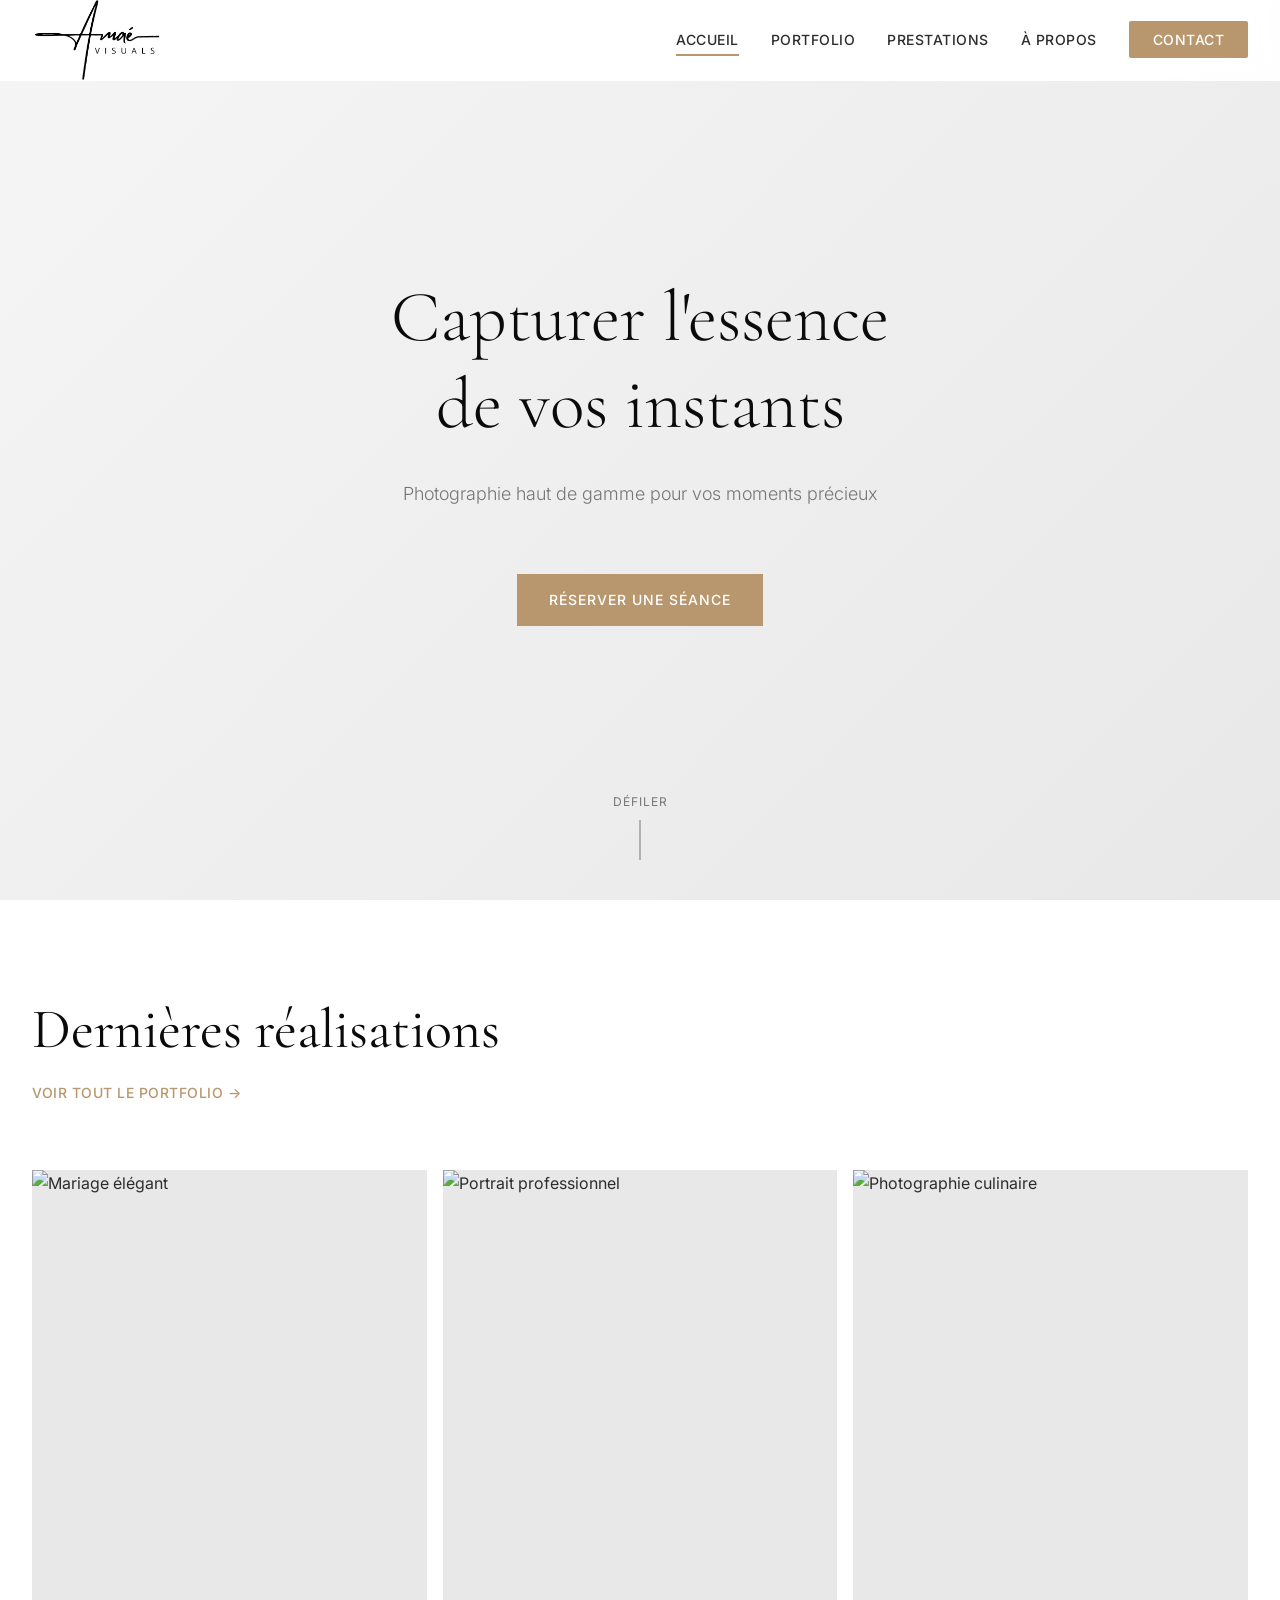
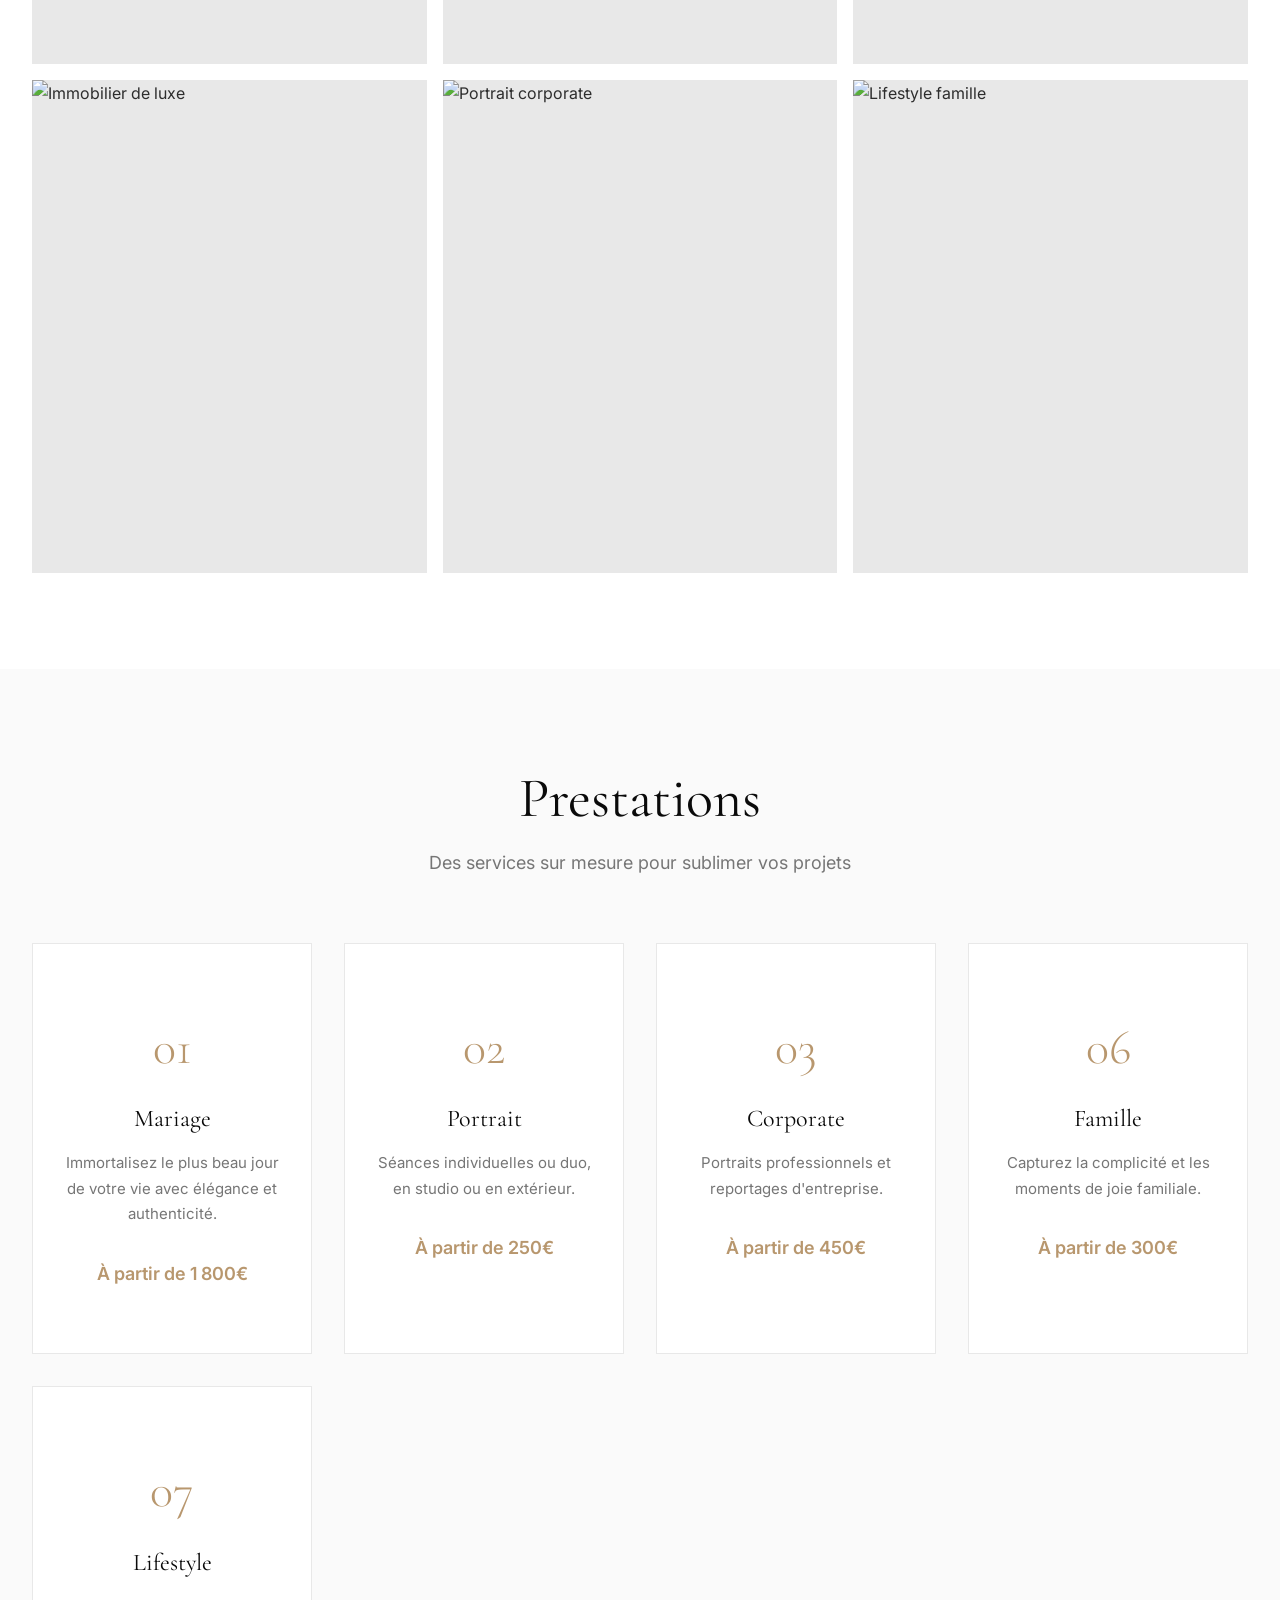
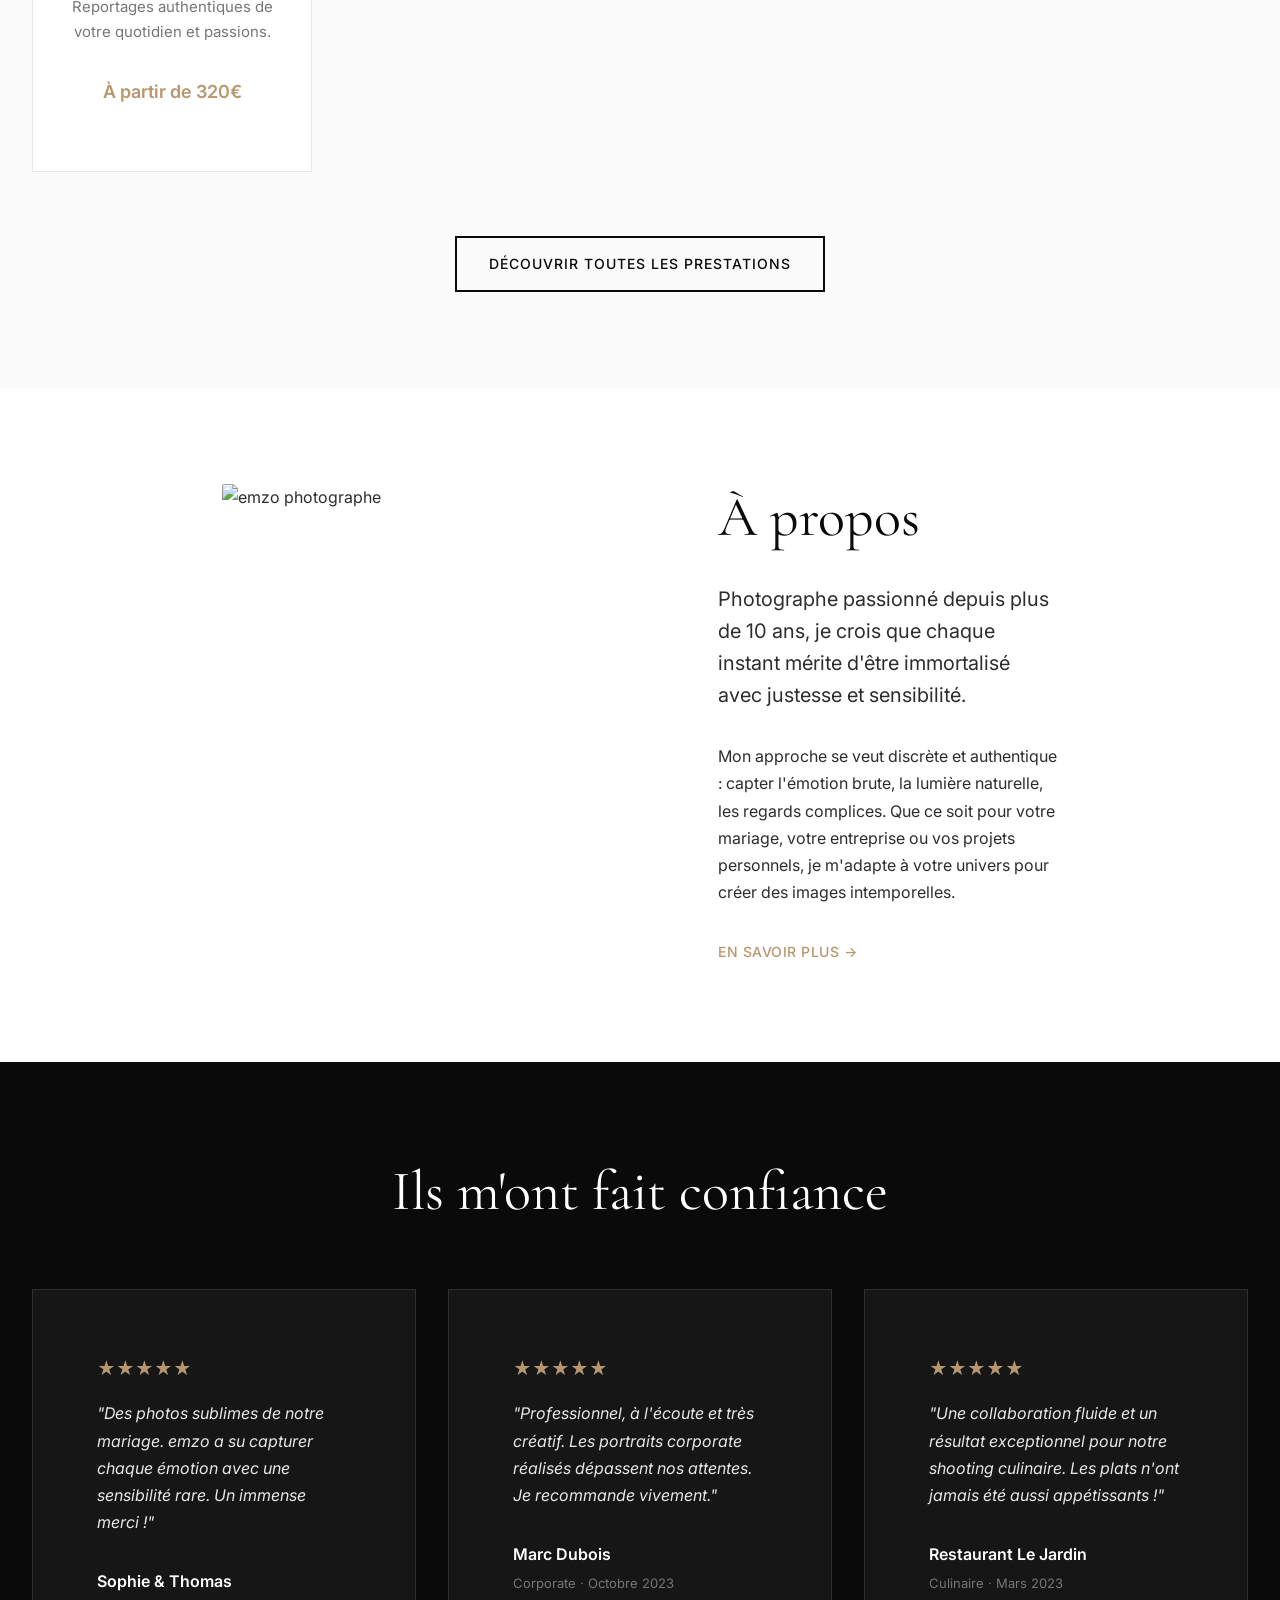
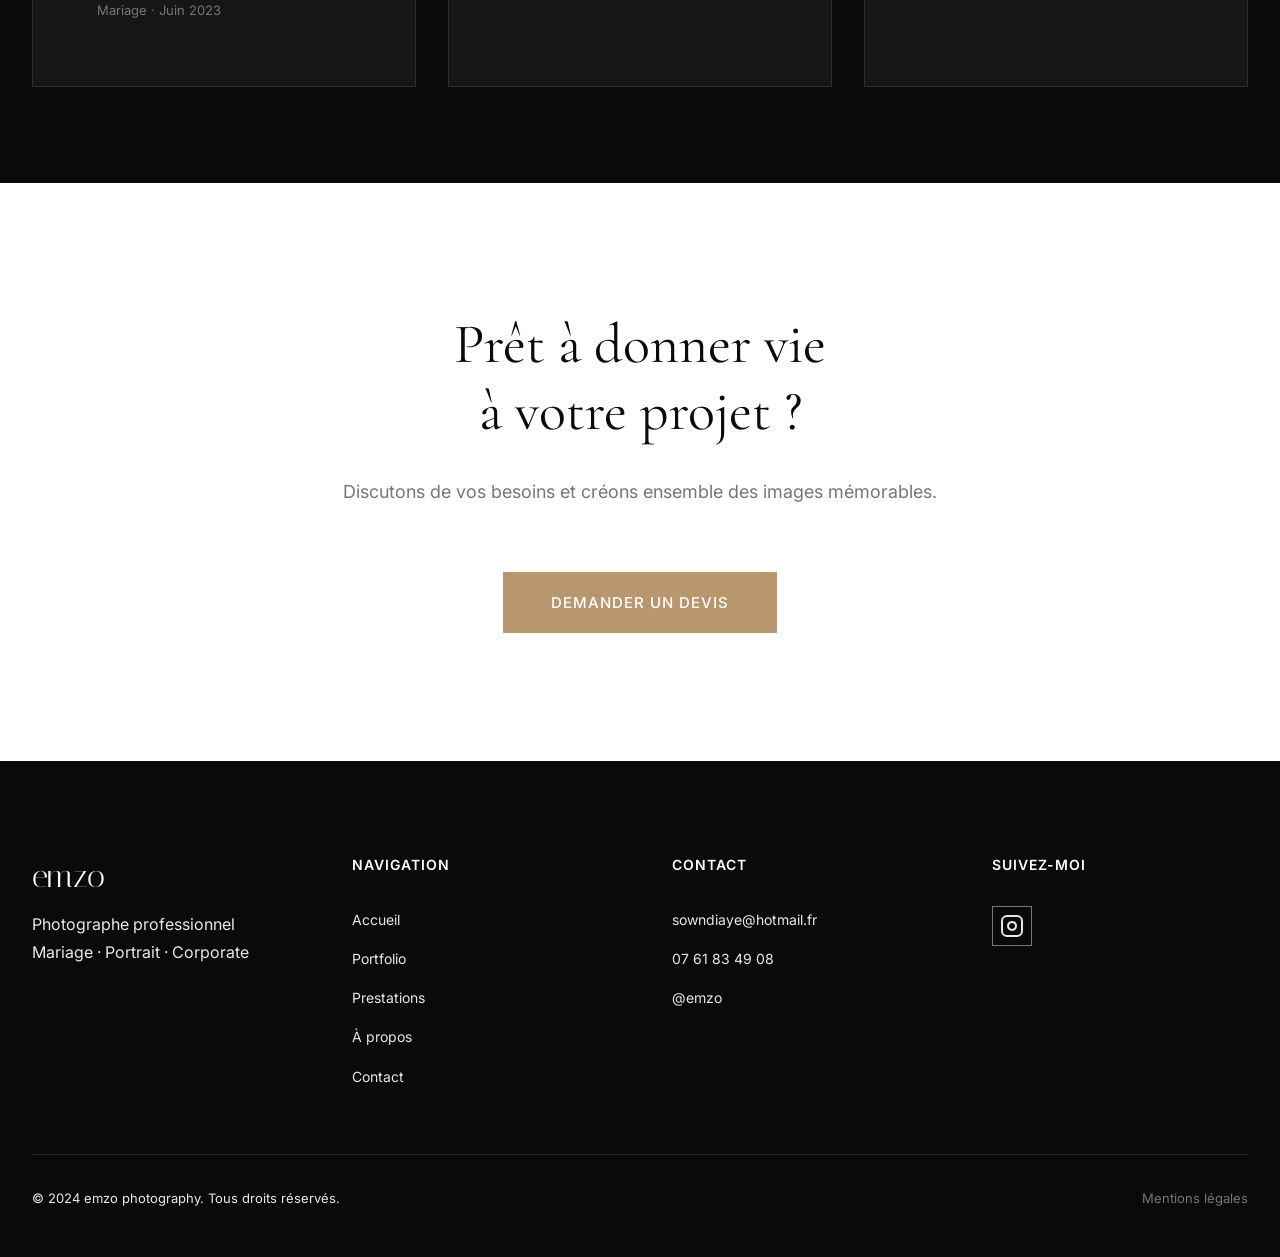
==== index.html @ 487ca221 "Fix: suppression de culinaire et immobilier and first commit" ====
<!DOCTYPE html>
<html lang="fr">
<head>
    <meta charset="UTF-8">
    <meta name="viewport" content="width=device-width, initial-scale=1.0">
    <title>emzo photography — Photographe professionnel</title>
    <meta name="description" content="Photographe professionnel spécialisé en mariage, portrait, corporate et lifestyle. Capturer l'essence de vos moments précieux.">
    
    <!-- Open Graph -->
    <meta property="og:title" content="emzo photography — Photographe professionnel">
    <meta property="og:description" content="Mariage, portrait, corporate, culinaire. Photographie haut de gamme.">
    <meta property="og:type" content="website">
    <meta property="og:image" content="https://images.unsplash.com/photo-1606216794074-735e91aa2c92?w=1200">
    
    <!-- Fonts -->
    <link rel="preconnect" href="https://fonts.googleapis.com">
    <link rel="preconnect" href="https://fonts.gstatic.com" crossorigin>
    <link href="https://fonts.googleapis.com/css2?family=Cormorant+Garamond:wght@300;400;600&family=Inter:wght@300;400;500;600&family=Italiana&display=swap" rel="stylesheet">
    
    <link rel="stylesheet" href="css/styles.css">
</head>
<body>
    
    <!-- Navigation -->
    <nav class="nav" id="navbar">
        <div class="nav-container">
            <a href="index.html" class="logo">
                <img src="images/logo_black.png" alt="logo_black">
            </a>
            <button class="menu-toggle" id="menuToggle" aria-label="Menu">
                <span></span>
                <span></span>
                <span></span>
            </button>
            <ul class="nav-menu" id="navMenu">
                <li><a href="index.html" class="active">Accueil</a></li>
                <li><a href="portfolio.html">Portfolio</a></li>
                <li><a href="services.html">Prestations</a></li>
                <li><a href="about.html">À propos</a></li>
                <li><a href="contact.html" class="nav-cta">Contact</a></li>
            </ul>
        </div>
    </nav>

    <!-- Hero -->
    <section class="hero">
        <div class="hero-content">
            <h1 class="hero-title">Capturer l'essence<br>de vos instants</h1>
            <p class="hero-subtitle">Photographie haut de gamme pour vos moments précieux</p>
            <a href="contact.html" class="btn btn-primary">Réserver une séance</a>
        </div>
        <div class="hero-scroll">
            <span>Défiler</span>
            <div class="scroll-line"></div>
        </div>
    </section>

    <!-- Portfolio Preview -->
    <section class="section portfolio-preview">
        <div class="container">
            <div class="section-header">
                <h2 class="section-title">Dernières réalisations</h2>
                <a href="portfolio.html" class="link-arrow">Voir tout le portfolio →</a>
            </div>
            
            <div class="grid-portfolio">
                <div class="portfolio-item">
                    <img src="https://images.unsplash.com/photo-1519741497674-611481863552?w=800&h=1000&fit=crop" alt="Mariage élégant" loading="lazy">
                    <div class="portfolio-overlay">
                        <span class="portfolio-category">Mariage</span>
                    </div>
                </div>
                <div class="portfolio-item">
                    <img src="https://images.unsplash.com/photo-1507003211169-0a1dd7228f2d?w=800&h=1000&fit=crop" alt="Portrait professionnel" loading="lazy">
                    <div class="portfolio-overlay">
                        <span class="portfolio-category">Portrait</span>
                    </div>
                </div>
                <div class="portfolio-item">
                    <img src="https://images.unsplash.com/photo-1504674900247-0877df9cc836?w=800&h=1000&fit=crop" alt="Photographie culinaire" loading="lazy">
                    <div class="portfolio-overlay">
                        <span class="portfolio-category">Culinaire</span>
                    </div>
                </div>
                <div class="portfolio-item">
                    <img src="https://images.unsplash.com/photo-1560518883-ce09059eeffa?w=800&h=1000&fit=crop" alt="Immobilier de luxe" loading="lazy">
                    <div class="portfolio-overlay">
                        <span class="portfolio-category">Immobilier</span>
                    </div>
                </div>
                <div class="portfolio-item">
                    <img src="https://images.unsplash.com/photo-1573496359142-b8d87734a5a2?w=800&h=1000&fit=crop" alt="Portrait corporate" loading="lazy">
                    <div class="portfolio-overlay">
                        <span class="portfolio-category">Corporate</span>
                    </div>
                </div>
                <div class="portfolio-item">
                    <img src="https://images.unsplash.com/photo-1511895426328-dc8714191300?w=800&h=1000&fit=crop" alt="Lifestyle famille" loading="lazy">
                    <div class="portfolio-overlay">
                        <span class="portfolio-category">Famille</span>
                    </div>
                </div>
            </div>
        </div>
    </section>

    <!-- Services -->
    <section class="section services-preview bg-light">
        <div class="container">
            <div class="section-header centered">
                <h2 class="section-title">Prestations</h2>
                <p class="section-intro">Des services sur mesure pour sublimer vos projets</p>
            </div>
            
            <div class="grid-services">
                <div class="service-card">
                    <div class="service-icon">01</div>
                    <h3>Mariage</h3>
                    <p>Immortalisez le plus beau jour de votre vie avec élégance et authenticité.</p>
                    <span class="service-price">À partir de 1 800€</span>
                </div>
                <div class="service-card">
                    <div class="service-icon">02</div>
                    <h3>Portrait</h3>
                    <p>Séances individuelles ou duo, en studio ou en extérieur.</p>
                    <span class="service-price">À partir de 250€</span>
                </div>
                <div class="service-card">
                    <div class="service-icon">03</div>
                    <h3>Corporate</h3>
                    <p>Portraits professionnels et reportages d'entreprise.</p>
                    <span class="service-price">À partir de 450€</span>
                </div>
                <div class="service-card">
                    <div class="service-icon">06</div>
                    <h3>Famille</h3>
                    <p>Capturez la complicité et les moments de joie familiale.</p>
                    <span class="service-price">À partir de 300€</span>
                </div>
                <div class="service-card">
                    <div class="service-icon">07</div>
                    <h3>Lifestyle</h3>
                    <p>Reportages authentiques de votre quotidien et passions.</p>
                    <span class="service-price">À partir de 320€</span>
                </div>
            </div>
            
            <div class="text-center" style="margin-top: 64px;">
                <a href="services.html" class="btn btn-secondary">Découvrir toutes les prestations</a>
            </div>
        </div>
    </section>

    <!-- About Preview -->
    <section class="section about-preview">
        <div class="container-small">
            <div class="about-grid">
                <div class="about-image">
                    <img src="https://images.unsplash.com/photo-1554048612-b6a482bc67e5?w=600&h=800&fit=crop" alt="emzo photographe" loading="lazy">
                </div>
                <div class="about-content">
                    <h2 class="section-title">À propos</h2>
                    <p class="lead">Photographe passionné depuis plus de 10 ans, je crois que chaque instant mérite d'être immortalisé avec justesse et sensibilité.</p>
                    <p>Mon approche se veut discrète et authentique : capter l'émotion brute, la lumière naturelle, les regards complices. Que ce soit pour votre mariage, votre entreprise ou vos projets personnels, je m'adapte à votre univers pour créer des images intemporelles.</p>
                    <a href="about.html" class="link-arrow">En savoir plus →</a>
                </div>
            </div>
        </div>
    </section>

    <!-- Testimonials -->
    <section class="section testimonials bg-dark">
        <div class="container">
            <div class="section-header centered">
                <h2 class="section-title light">Ils m'ont fait confiance</h2>
            </div>
            
            <div class="grid-testimonials">
                <div class="testimonial-card">
                    <div class="stars">★★★★★</div>
                    <p class="testimonial-text">"Des photos sublimes de notre mariage. emzo a su capturer chaque émotion avec une sensibilité rare. Un immense merci !"</p>
                    <div class="testimonial-author">
                        <strong>Sophie & Thomas</strong>
                        <span>Mariage · Juin 2023</span>
                    </div>
                </div>
                <div class="testimonial-card">
                    <div class="stars">★★★★★</div>
                    <p class="testimonial-text">"Professionnel, à l'écoute et très créatif. Les portraits corporate réalisés dépassent nos attentes. Je recommande vivement."</p>
                    <div class="testimonial-author">
                        <strong>Marc Dubois</strong>
                        <span>Corporate · Octobre 2023</span>
                    </div>
                </div>
                <div class="testimonial-card">
                    <div class="stars">★★★★★</div>
                    <p class="testimonial-text">"Une collaboration fluide et un résultat exceptionnel pour notre shooting culinaire. Les plats n'ont jamais été aussi appétissants !"</p>
                    <div class="testimonial-author">
                        <strong>Restaurant Le Jardin</strong>
                        <span>Culinaire · Mars 2023</span>
                    </div>
                </div>
            </div>
        </div>
    </section>

    <!-- CTA Final -->
    <section class="section cta-final">
        <div class="container-small text-center">
            <h2 class="cta-title">Prêt à donner vie<br>à votre projet ?</h2>
            <p class="cta-subtitle">Discutons de vos besoins et créons ensemble des images mémorables.</p>
            <a href="contact.html" class="btn btn-primary btn-large">Demander un devis</a>
        </div>
    </section>

    <!-- Footer -->
    <footer class="footer">
        <div class="container">
            <div class="footer-grid">
                <div class="footer-col">
                    <h3 class="footer-logo">emzo</h3>
                    <p>Photographe professionnel<br>Mariage · Portrait · Corporate</p>
                </div>
                <div class="footer-col">
                    <h4>Navigation</h4>
                    <ul>
                        <li><a href="index.html">Accueil</a></li>
                        <li><a href="portfolio.html">Portfolio</a></li>
                        <li><a href="services.html">Prestations</a></li>
                        <li><a href="about.html">À propos</a></li>
                        <li><a href="contact.html">Contact</a></li>
                    </ul>
                </div>
                <div class="footer-col">
                    <h4>Contact</h4>
                    <ul>
                        <li><a href="mailto:sowndiaye@hotmail.fr">sowndiaye@hotmail.fr</a></li>
                        <li><a href="tel:+33761834908">07 61 83 49 08</a></li>
                        <li><a href="https://instagram.com/emzo" target="_blank" rel="noopener">@emzo</a></li>
                    </ul>
                </div>
                <div class="footer-col">
                    <h4>Suivez-moi</h4>
                    <div class="social-links">
                        <a href="https://instagram.com/emzo" target="_blank" rel="noopener" aria-label="Instagram">
                            <svg width="24" height="24" viewBox="0 0 24 24" fill="none" stroke="currentColor" stroke-width="2">
                                <rect x="2" y="2" width="20" height="20" rx="5" ry="5"></rect>
                                <path d="M16 11.37A4 4 0 1 1 12.63 8 4 4 0 0 1 16 11.37z"></path>
                                <line x1="17.5" y1="6.5" x2="17.51" y2="6.5"></line>
                            </svg>
                        </a>
                    </div>
                </div>
            </div>
            <div class="footer-bottom">
                <p>&copy; 2024 emzo photography. Tous droits réservés.</p>
                <p><a href="contact.html#mentions">Mentions légales</a></p>
            </div>
        </div>
    </footer>

    <script src="js/script.js"></script>
</body>
</html>
---- css/styles.css ----
/* ===========================
   RESET & BASE
   =========================== */

* {
    margin: 0;
    padding: 0;
    box-sizing: border-box;
}

:root {
    --noir: #0A0A0A;
    --gris-fonce: #2D2D2D;
    --gris-moyen: #767676;
    --gris-clair: #E8E8E8;
    --blanc: #FFFFFF;
    --accent: #B8976E;
    --accent-hover: #A67C52;
    
    --spacing-xs: 8px;
    --spacing-s: 16px;
    --spacing-m: 32px;
    --spacing-l: 64px;
    --spacing-xl: 96px;
    --spacing-xxl: 128px;
    
    --font-serif: 'Cormorant Garamond', serif;
    --font-sans: 'Inter', sans-serif;
    --font-signature: 'Italiana', serif;
    
    --transition: all 0.3s ease;
}

html {
    scroll-behavior: smooth;
}

body {
    font-family: var(--font-sans);
    font-size: 16px;
    line-height: 1.7;
    color: var(--gris-fonce);
    background-color: var(--blanc);
    -webkit-font-smoothing: antialiased;
    -moz-osx-font-smoothing: grayscale;
}

.logo {
    display: inline-flex;
    align-items: center;
    text-decoration: none;
}

.logo img{
    width: auto;
    height: 130px;
    display: block;
    object-fit: contain;
}


img {
    max-width: 100%;
    height: auto;
    display: block;
}

a {
    color: inherit;
    text-decoration: none;
    transition: var(--transition);
}

ul {
    list-style: none;
}

/* ===========================
   TYPOGRAPHY
   =========================== */

h1, h2, h3, h4, h5, h6 {
    font-family: var(--font-serif);
    font-weight: 400;
    line-height: 1.2;
    color: var(--noir);
    margin-bottom: var(--spacing-s);
}

h1 {
    font-size: clamp(40px, 6vw, 72px);
    font-weight: 300;
}

h2 {
    font-size: clamp(32px, 5vw, 56px);
}

h3 {
    font-size: clamp(24px, 3vw, 36px);
}

h4 {
    font-size: 20px;
    font-family: var(--font-sans);
    font-weight: 600;
    text-transform: uppercase;
    letter-spacing: 1px;
    font-size: 14px;
}

p {
    margin-bottom: var(--spacing-s);
}

.lead {
    font-size: 20px;
    line-height: 1.6;
    color: var(--gris-fonce);
}

/* ===========================
   LAYOUT UTILITIES
   =========================== */

.container {
    max-width: 1400px;
    margin: 0 auto;
    padding: 0 var(--spacing-m);
}

.container-small {
    max-width: 900px;
    margin: 0 auto;
    padding: 0 var(--spacing-m);
}

.section {
    padding: var(--spacing-xl) 0;
}

.section-header {
    margin-bottom: var(--spacing-l);
}

.section-header.centered {
    text-align: center;
}

.section-title {
    margin-bottom: var(--spacing-s);
}

.section-intro {
    font-size: 18px;
    color: var(--gris-moyen);
    max-width: 600px;
    margin: 0 auto;
}

.bg-light {
    background-color: #FAFAFA;
}

.bg-dark {
    background-color: var(--noir);
    color: var(--blanc);
}

.bg-dark .section-title,
.bg-dark h2,
.bg-dark h3 {
    color: var(--blanc);
}

.text-center {
    text-align: center;
}

/* ===========================
   BUTTONS
   =========================== */

.btn {
    display: inline-block;
    padding: 14px 32px;
    font-family: var(--font-sans);
    font-size: 14px;
    font-weight: 500;
    text-transform: uppercase;
    letter-spacing: 1px;
    border: none;
    cursor: pointer;
    transition: var(--transition);
    text-align: center;
}

.btn-primary {
    background-color: var(--accent);
    color: var(--blanc);
}

.btn-primary:hover {
    background-color: var(--accent-hover);
    transform: translateY(-2px);
}

.btn-secondary {
    background-color: transparent;
    color: var(--noir);
    border: 2px solid var(--noir);
}

.btn-secondary:hover {
    background-color: var(--noir);
    color: var(--blanc);
}

.btn-large {
    padding: 18px 48px;
    font-size: 15px;
}

.link-arrow {
    color: var(--accent);
    font-weight: 500;
    font-size: 14px;
    text-transform: uppercase;
    letter-spacing: 0.5px;
    transition: var(--transition);
}

.link-arrow:hover {
    color: var(--accent-hover);
    transform: translateX(4px);
}

/* ===========================
   NAVIGATION
   =========================== */

.nav {
    position: fixed;
    top: 0;
    left: 0;
    right: 0;
    z-index: 1000;
    background-color: rgba(255, 255, 255, 0.95);
    backdrop-filter: blur(10px);
    transition: var(--transition);
    border-bottom: 1px solid transparent;
}

.nav.scrolled {
    box-shadow: 0 2px 20px rgba(0,0,0,0.05);
    border-bottom-color: var(--gris-clair);
}

.nav-container {
    max-width: 1400px;
    margin: 0 auto;
    padding: 0 var(--spacing-m);
    display: flex;
    justify-content: space-between;
    align-items: center;
    height: 80px;
}

.logo {
    font-family: var(--font-signature);
    font-size: 28px;
    color: var(--noir);
    font-weight: 400;
}

.nav-menu {
    display: flex;
    gap: var(--spacing-m);
    align-items: center;
}

.nav-menu a {
    font-size: 14px;
    font-weight: 500;
    text-transform: uppercase;
    letter-spacing: 0.5px;
    color: var(--gris-fonce);
    padding: 8px 0;
    position: relative;
}

.nav-menu a::after {
    content: '';
    position: absolute;
    bottom: 0;
    left: 0;
    width: 0;
    height: 2px;
    background-color: var(--accent);
    transition: width 0.3s ease;
}

.nav-menu a:hover::after,
.nav-menu a.active::after {
    width: 100%;
}

.nav-cta {
    background-color: var(--accent);
    color: var(--blanc) !important;
    padding: 10px 24px !important;
    border-radius: 2px;
}

.nav-cta::after {
    display: none;
}

.nav-cta:hover {
    background-color: var(--accent-hover);
}

/* Menu mobile */
.menu-toggle {
    display: none;
    flex-direction: column;
    gap: 6px;
    background: none;
    border: none;
    cursor: pointer;
    padding: 8px;
}

.menu-toggle span {
    width: 25px;
    height: 2px;
    background-color: var(--noir);
    transition: var(--transition);
}

.menu-toggle.active span:nth-child(1) {
    transform: rotate(45deg) translate(8px, 8px);
}

.menu-toggle.active span:nth-child(2) {
    opacity: 0;
}

.menu-toggle.active span:nth-child(3) {
    transform: rotate(-45deg) translate(7px, -7px);
}

@media (max-width: 768px) {
    .menu-toggle {
        display: flex;
    }
    
    .nav-menu {
        position: fixed;
        top: 80px;
        left: 0;
        right: 0;
        background-color: var(--blanc);
        flex-direction: column;
        padding: var(--spacing-m);
        gap: var(--spacing-s);
        transform: translateX(100%);
        transition: transform 0.3s ease;
        box-shadow: 0 4px 20px rgba(0,0,0,0.1);
    }
    
    .nav-menu.active {
        transform: translateX(0);
    }
    
    .nav-menu a {
        width: 100%;
        padding: 12px 0;
    }
}

/* ===========================
   HERO
   =========================== */

.hero {
    height: 100vh;
    display: flex;
    align-items: center;
    justify-content: center;
    position: relative;
    background: linear-gradient(135deg, #f5f5f5 0%, #e8e8e8 100%);
    text-align: center;
    padding: 0 var(--spacing-m);
}

.hero-content {
    max-width: 800px;
    animation: fadeInUp 1s ease;
}

.hero-title {
    margin-bottom: var(--spacing-m);
}

.hero-subtitle {
    font-size: 18px;
    color: var(--gris-moyen);
    margin-bottom: var(--spacing-l);
    font-weight: 300;
}

.hero-scroll {
    position: absolute;
    bottom: 40px;
    left: 50%;
    transform: translateX(-50%);
    display: flex;
    flex-direction: column;
    align-items: center;
    gap: 8px;
    font-size: 12px;
    text-transform: uppercase;
    letter-spacing: 1px;
    color: var(--gris-moyen);
}

.scroll-line {
    width: 1px;
    height: 40px;
    background-color: var(--gris-moyen);
    animation: scrollDown 2s infinite;
}

@keyframes fadeInUp {
    from {
        opacity: 0;
        transform: translateY(30px);
    }
    to {
        opacity: 1;
        transform: translateY(0);
    }
}

@keyframes scrollDown {
    0%, 100% {
        transform: scaleY(0.3);
        transform-origin: top;
    }
    50% {
        transform: scaleY(1);
    }
}

/* ===========================
   PORTFOLIO GRID
   =========================== */

.grid-portfolio {
    display: grid;
    grid-template-columns: repeat(auto-fill, minmax(350px, 1fr));
    gap: var(--spacing-s);
}

.portfolio-item {
    position: relative;
    overflow: hidden;
    aspect-ratio: 4/5;
    cursor: pointer;
    background-color: var(--gris-clair);
}

.portfolio-item img {
    width: 100%;
    height: 100%;
    object-fit: cover;
    transition: transform 0.5s ease;
}

.portfolio-item:hover img {
    transform: scale(1.05);
}

.portfolio-overlay {
    position: absolute;
    top: 0;
    left: 0;
    right: 0;
    bottom: 0;
    background: linear-gradient(to top, rgba(0,0,0,0.7) 0%, transparent 50%);
    display: flex;
    align-items: flex-end;
    padding: var(--spacing-m);
    opacity: 0;
    transition: var(--transition);
}

.portfolio-item:hover .portfolio-overlay {
    opacity: 1;
}

.portfolio-category {
    color: var(--blanc);
    font-size: 14px;
    text-transform: uppercase;
    letter-spacing: 1px;
    font-weight: 500;
}

@media (max-width: 768px) {
    .grid-portfolio {
        grid-template-columns: repeat(auto-fill, minmax(250px, 1fr));
        gap: var(--spacing-xs);
    }
}

/* ===========================
   SERVICES
   =========================== */

.grid-services {
    display: grid;
    grid-template-columns: repeat(auto-fit, minmax(280px, 1fr));
    gap: var(--spacing-m);
}

.service-card {
    padding: var(--spacing-l) var(--spacing-m);
    background-color: var(--blanc);
    border: 1px solid var(--gris-clair);
    transition: var(--transition);
    text-align: center;
}

.service-card:hover {
    transform: translateY(-8px);
    box-shadow: 0 12px 40px rgba(0,0,0,0.08);
    border-color: var(--accent);
}

.service-icon {
    font-family: var(--font-serif);
    font-size: 48px;
    color: var(--accent);
    margin-bottom: var(--spacing-s);
    font-weight: 300;
}

.service-card h3 {
    margin-bottom: var(--spacing-s);
    font-size: 24px;
}

.service-card p {
    color: var(--gris-moyen);
    margin-bottom: var(--spacing-m);
    font-size: 15px;
}

.service-price {
    display: block;
    font-weight: 600;
    color: var(--accent);
    font-size: 18px;
}

/* Services détaillés */
.service-detail {
    display: grid;
    grid-template-columns: 1fr 1fr;
    gap: var(--spacing-l);
    align-items: center;
    margin-bottom: var(--spacing-xxl);
}

.service-detail.reverse {
    direction: rtl;
}

.service-detail.reverse > * {
    direction: ltr;
}

.service-number {
    font-family: var(--font-serif);
    font-size: 80px;
    color: var(--gris-clair);
    font-weight: 300;
    display: block;
    margin-bottom: var(--spacing-s);
}

.service-detail h2 {
    margin-bottom: var(--spacing-m);
}

.service-features {
    margin: var(--spacing-m) 0;
    padding-left: 0;
}

.service-features li {
    padding-left: 28px;
    margin-bottom: 12px;
    position: relative;
    color: var(--gris-fonce);
}

.service-features li::before {
    content: '✓';
    position: absolute;
    left: 0;
    color: var(--accent);
    font-weight: bold;
}

.service-pricing {
    display: flex;
    align-items: baseline;
    gap: 12px;
    margin: var(--spacing-m) 0;
}

.price-label {
    font-size: 14px;
    color: var(--gris-moyen);
    text-transform: uppercase;
    letter-spacing: 0.5px;
}

.price-amount {
    font-family: var(--font-serif);
    font-size: 42px;
    color: var(--accent);
    font-weight: 600;
}

.service-detail-image {
    overflow: hidden;
    border-radius: 2px;
}

.service-detail-image img {
    width: 100%;
    height: 100%;
    object-fit: cover;
    transition: transform 0.5s ease;
}

.service-detail:hover .service-detail-image img {
    transform: scale(1.02);
}

@media (max-width: 1024px) {
    .service-detail,
    .service-detail.reverse {
        grid-template-columns: 1fr;
        direction: ltr;
        gap: var(--spacing-m);
    }
    
    .service-detail-image {
        order: -1;
        max-height: 400px;
    }
}

/* ===========================
   PROCESS
   =========================== */

.grid-process {
    display: grid;
    grid-template-columns: repeat(auto-fit, minmax(240px, 1fr));
    gap: var(--spacing-m);
}

.process-step {
    text-align: center;
    padding: var(--spacing-m);
}

.process-number {
    width: 80px;
    height: 80px;
    border: 2px solid var(--accent);
    border-radius: 50%;
    display: flex;
    align-items: center;
    justify-content: center;
    font-family: var(--font-serif);
    font-size: 32px;
    color: var(--accent);
    margin: 0 auto var(--spacing-m);
}

.process-step h3 {
    font-size: 20px;
    margin-bottom: var(--spacing-s);
}

.process-step p {
    color: var(--gris-moyen);
    font-size: 15px;
}

/* ===========================
   FAQ
   =========================== */

.faq-list {
    max-width: 800px;
    margin: 0 auto;
}

.faq-item {
    border-bottom: 1px solid var(--gris-clair);
    margin-bottom: 0;
}

.faq-question {
    width: 100%;
    background: none;
    border: none;
    padding: var(--spacing-m) 0;
    display: flex;
    justify-content: space-between;
    align-items: center;
    cursor: pointer;
    text-align: left;
    font-size: 18px;
    font-weight: 500;
    color: var(--noir);
    transition: var(--transition);
}

.faq-question:hover {
    color: var(--accent);
}

.faq-icon {
    font-size: 28px;
    color: var(--accent);
    transition: transform 0.3s ease;
}

.faq-item.active .faq-icon {
    transform: rotate(45deg);
}

.faq-answer {
    max-height: 0;
    overflow: hidden;
    transition: max-height 0.3s ease;
}

.faq-item.active .faq-answer {
    max-height: 500px;
    padding-bottom: var(--spacing-m);
}

.faq-answer p {
    color: var(--gris-moyen);
    line-height: 1.7;
}

/* ===========================
   ABOUT
   =========================== */

.about-grid {
    display: grid;
    grid-template-columns: 400px 1fr;
    gap: var(--spacing-xl);
    align-items: start;
}

.about-image {
    position: sticky;
    top: 100px;
}

.about-image img {
    width: 100%;
    border-radius: 2px;
}

.about-content h2 {
    margin-bottom: var(--spacing-m);
}

.about-content p {
    margin-bottom: var(--spacing-m);
}

@media (max-width: 1024px) {
    .about-grid {
        grid-template-columns: 1fr;
        gap: var(--spacing-m);
    }
    
    .about-image {
        position: relative;
        top: 0;
        max-width: 400px;
        margin: 0 auto;
    }
}

/* About page */
.about-intro {
    display: grid;
    grid-template-columns: 350px 1fr;
    gap: var(--spacing-l);
    margin-bottom: var(--spacing-xxl);
}

.about-photo {
    width: 100%;
    border-radius: 2px;
}

.about-text h2 {
    margin-bottom: var(--spacing-m);
}

.philosophy-grid {
    display: grid;
    grid-template-columns: repeat(auto-fit, minmax(250px, 1fr));
    gap: var(--spacing-l);
    margin-top: var(--spacing-l);
}

.philosophy-item h3 {
    font-size: 22px;
    margin-bottom: var(--spacing-s);
    color: var(--accent);
}

.philosophy-item p {
    color: var(--gris-moyen);
    font-size: 15px;
}

.equipment-list {
    display: grid;
    grid-template-columns: repeat(auto-fit, minmax(250px, 1fr));
    gap: var(--spacing-m);
}

.equipment-item {
    padding: var(--spacing-m);
    background-color: var(--gris-clair);
}

.equipment-item h4 {
    margin-bottom: var(--spacing-s);
    color: var(--accent);
}

.equipment-item p {
    color: var(--gris-fonce);
    font-size: 14px;
    margin: 0;
}

.clients-logos {
    display: flex;
    justify-content: center;
    align-items: center;
    gap: var(--spacing-l);
    flex-wrap: wrap;
    margin-top: var(--spacing-l);
}

.client-logo {
    font-family: var(--font-serif);
    font-size: 28px;
    color: var(--gris-moyen);
    opacity: 0.6;
    transition: var(--transition);
}

.client-logo:hover {
    opacity: 1;
    color: var(--accent);
}

@media (max-width: 768px) {
    .about-intro {
        grid-template-columns: 1fr;
    }
}

/* ===========================
   TESTIMONIALS
   =========================== */

.grid-testimonials {
    display: grid;
    grid-template-columns: repeat(auto-fit, minmax(300px, 1fr));
    gap: var(--spacing-m);
}

.testimonial-card {
    padding: var(--spacing-l);
    background-color: rgba(255,255,255,0.05);
    border: 1px solid rgba(255,255,255,0.1);
}

.stars {
    color: var(--accent);
    font-size: 18px;
    margin-bottom: var(--spacing-s);
}

.testimonial-text {
    font-style: italic;
    margin-bottom: var(--spacing-m);
    color: var(--gris-clair);
    font-size: 16px;
    line-height: 1.7;
}

.testimonial-author {
    display: flex;
    flex-direction: column;
    gap: 4px;
}

.testimonial-author strong {
    color: var(--blanc);
    font-weight: 600;
}

.testimonial-author span {
    font-size: 13px;
    color: var(--gris-moyen);
}

/* ===========================
   CTA FINAL
   =========================== */

.cta-final {
    padding: var(--spacing-xxl) 0;
}

.cta-title {
    margin-bottom: var(--spacing-m);
}

.cta-subtitle {
    font-size: 18px;
    color: var(--gris-moyen);
    margin-bottom: var(--spacing-l);
}

/* ===========================
   CONTACT
   =========================== */

.contact-grid {
    display: grid;
    grid-template-columns: 400px 1fr;
    gap: var(--spacing-xl);
}

.contact-info h2 {
    margin-bottom: var(--spacing-m);
}

.contact-info > p {
    margin-bottom: var(--spacing-l);
    color: var(--gris-moyen);
}

.contact-details {
    display: flex;
    flex-direction: column;
    gap: var(--spacing-m);
    margin-bottom: var(--spacing-l);
}

.contact-detail-item {
    display: flex;
    gap: var(--spacing-s);
}

.contact-detail-item svg {
    flex-shrink: 0;
    color: var(--accent);
    margin-top: 4px;
}

.contact-detail-item strong {
    display: block;
    margin-bottom: 4px;
    font-size: 14px;
    text-transform: uppercase;
    letter-spacing: 0.5px;
}

.contact-detail-item a {
    color: var(--accent);
}

.contact-detail-item a:hover {
    text-decoration: underline;
}

.contact-hours {
    padding: var(--spacing-m);
    background-color: var(--gris-clair);
    margin-top: var(--spacing-l);
}

.contact-hours h3 {
    font-size: 18px;
    margin-bottom: var(--spacing-s);
}

.contact-hours p {
    font-size: 14px;
    line-height: 1.8;
    margin: 0;
}

/* Form */
.contact-form-wrapper {
    position: relative;
}

.contact-form {
    display: flex;
    flex-direction: column;
    gap: var(--spacing-m);
}

.form-group {
    display: flex;
    flex-direction: column;
}

.form-group label {
    margin-bottom: 8px;
    font-weight: 500;
    font-size: 14px;
    text-transform: uppercase;
    letter-spacing: 0.5px;
    color: var(--noir);
}

.form-group input,
.form-group select,
.form-group textarea {
    padding: 14px 16px;
    border: 1px solid var(--gris-clair);
    font-family: var(--font-sans);
    font-size: 15px;
    transition: var(--transition);
    background-color: var(--blanc);
}

.form-group input:focus,
.form-group select:focus,
.form-group textarea:focus {
    outline: none;
    border-color: var(--accent);
}

.form-row {
    display: grid;
    grid-template-columns: 1fr 1fr;
    gap: var(--spacing-m);
}

.checkbox-group label {
    flex-direction: row;
    align-items: flex-start;
    gap: 12px;
    text-transform: none;
    font-weight: 400;
    cursor: pointer;
}

.checkbox-group input[type="checkbox"] {
    margin-top: 4px;
    cursor: pointer;
}

.form-note {
    font-size: 13px;
    color: var(--gris-moyen);
    margin-top: -8px;
}

.form-success {
    position: absolute;
    top: 50%;
    left: 50%;
    transform: translate(-50%, -50%);
    text-align: center;
    padding: var(--spacing-l);
    background-color: var(--blanc);
    border: 2px solid var(--accent);
    width: 100%;
    max-width: 400px;
}

.form-success svg {
    margin: 0 auto var(--spacing-m);
}

.form-success h3 {
    color: var(--accent);
    margin-bottom: var(--spacing-s);
}

@media (max-width: 1024px) {
    .contact-grid {
        grid-template-columns: 1fr;
        gap: var(--spacing-l);
    }
    
    .form-row {
        grid-template-columns: 1fr;
    }
}

/* Mentions */
.mentions-content h3 {
    font-size: 20px;
    margin-top: var(--spacing-l);
    margin-bottom: var(--spacing-s);
}

.mentions-content p {
    color: var(--gris-moyen);
    font-size: 15px;
}

/* ===========================
   PORTFOLIO FILTERS
   =========================== */

.portfolio-filters {
    padding: var(--spacing-m) 0;
    background-color: var(--blanc);
    position: sticky;
    top: 80px;
    z-index: 100;
    border-bottom: 1px solid var(--gris-clair);
}

.filters {
    display: flex;
    gap: var(--spacing-s);
    flex-wrap: wrap;
    justify-content: center;
}

.filter-btn {
    padding: 10px 20px;
    background-color: transparent;
    border: 1px solid var(--gris-clair);
    font-family: var(--font-sans);
    font-size: 13px;
    text-transform: uppercase;
    letter-spacing: 0.5px;
    cursor: pointer;
    transition: var(--transition);
    color: var(--gris-fonce);
}

.filter-btn:hover,
.filter-btn.active {
    background-color: var(--accent);
    border-color: var(--accent);
    color: var(--blanc);
}

.portfolio-item.hidden {
    display: none;
}

/* ===========================
   LIGHTBOX
   =========================== */

.lightbox {
    position: fixed;
    top: 0;
    left: 0;
    right: 0;
    bottom: 0;
    background-color: rgba(0,0,0,0.95);
    z-index: 9999;
    display: none;
    align-items: center;
    justify-content: center;
    padding: var(--spacing-m);
}

.lightbox.active {
    display: flex;
}

.lightbox img {
    max-width: 90%;
    max-height: 90vh;
    object-fit: contain;
}

.lightbox-close,
.lightbox-prev,
.lightbox-next {
    position: absolute;
    background-color: rgba(255,255,255,0.1);
    border: none;
    color: var(--blanc);
    font-size: 32px;
    width: 50px;
    height: 50px;
    cursor: pointer;
    transition: var(--transition);
    display: flex;
    align-items: center;
    justify-content: center;
}

.lightbox-close:hover,
.lightbox-prev:hover,
.lightbox-next:hover {
    background-color: rgba(255,255,255,0.2);
}

.lightbox-close {
    top: 20px;
    right: 20px;
}

.lightbox-prev {
    left: 20px;
    top: 50%;
    transform: translateY(-50%);
}

.lightbox-next {
    right: 20px;
    top: 50%;
    transform: translateY(-50%);
}

.lightbox-caption {
    position: absolute;
    bottom: 20px;
    left: 50%;
    transform: translateX(-50%);
    color: var(--blanc);
    font-size: 14px;
    text-transform: uppercase;
    letter-spacing: 1px;
}

/* ===========================
   PAGE HEADER
   =========================== */

.page-header {
    padding: calc(80px + var(--spacing-xl)) 0 var(--spacing-l);
    text-align: center;
    background-color: #FAFAFA;
}

.page-title {
    margin-bottom: var(--spacing-s);
}

.page-subtitle {
    font-size: 18px;
    color: var(--gris-moyen);
}

/* ===========================
   FOOTER
   =========================== */

.footer {
    background-color: var(--noir);
    color: var(--gris-clair);
    padding: var(--spacing-xl) 0 var(--spacing-m);
}

.footer-grid {
    display: grid;
    grid-template-columns: repeat(auto-fit, minmax(200px, 1fr));
    gap: var(--spacing-l);
    margin-bottom: var(--spacing-l);
}

.footer-logo {
    font-family: var(--font-signature);
    font-size: 32px;
    color: var(--blanc);
    margin-bottom: var(--spacing-s);
}

.footer-col h4 {
    color: var(--blanc);
    margin-bottom: var(--spacing-m);
}

.footer-col ul {
    display: flex;
    flex-direction: column;
    gap: 12px;
}

.footer-col a {
    color: var(--gris-clair);
    font-size: 14px;
    transition: var(--transition);
}

.footer-col a:hover {
    color: var(--accent);
}

.social-links {
    display: flex;
    gap: var(--spacing-s);
}

.social-links a {
    width: 40px;
    height: 40px;
    border: 1px solid var(--gris-moyen);
    display: flex;
    align-items: center;
    justify-content: center;
    transition: var(--transition);
}

.social-links a:hover {
    border-color: var(--accent);
    background-color: var(--accent);
}

.footer-bottom {
    border-top: 1px solid rgba(255,255,255,0.1);
    padding-top: var(--spacing-m);
    display: flex;
    justify-content: space-between;
    align-items: center;
    flex-wrap: wrap;
    gap: var(--spacing-s);
    font-size: 13px;
}

.footer-bottom a {
    color: var(--gris-moyen);
}

.footer-bottom a:hover {
    color: var(--accent);
}

@media (max-width: 768px) {
    .footer-grid {
        grid-template-columns: 1fr;
        text-align: center;
    }
    
    .social-links {
        justify-content: center;
    }
    
    .footer-bottom {
        flex-direction: column;
        text-align: center;
    }
}

/* ===========================
   RESPONSIVE
   =========================== */

@media (max-width: 768px) {
    :root {
        --spacing-m: 24px;
        --spacing-l: 48px;
        --spacing-xl: 64px;
        --spacing-xxl: 80px;
    }
    
    .section {
        padding: var(--spacing-l) 0;
    }
    
    .hero {
        height: 80vh;
    }
    
    .service-detail {
        margin-bottom: var(--spacing-l);
    }
}
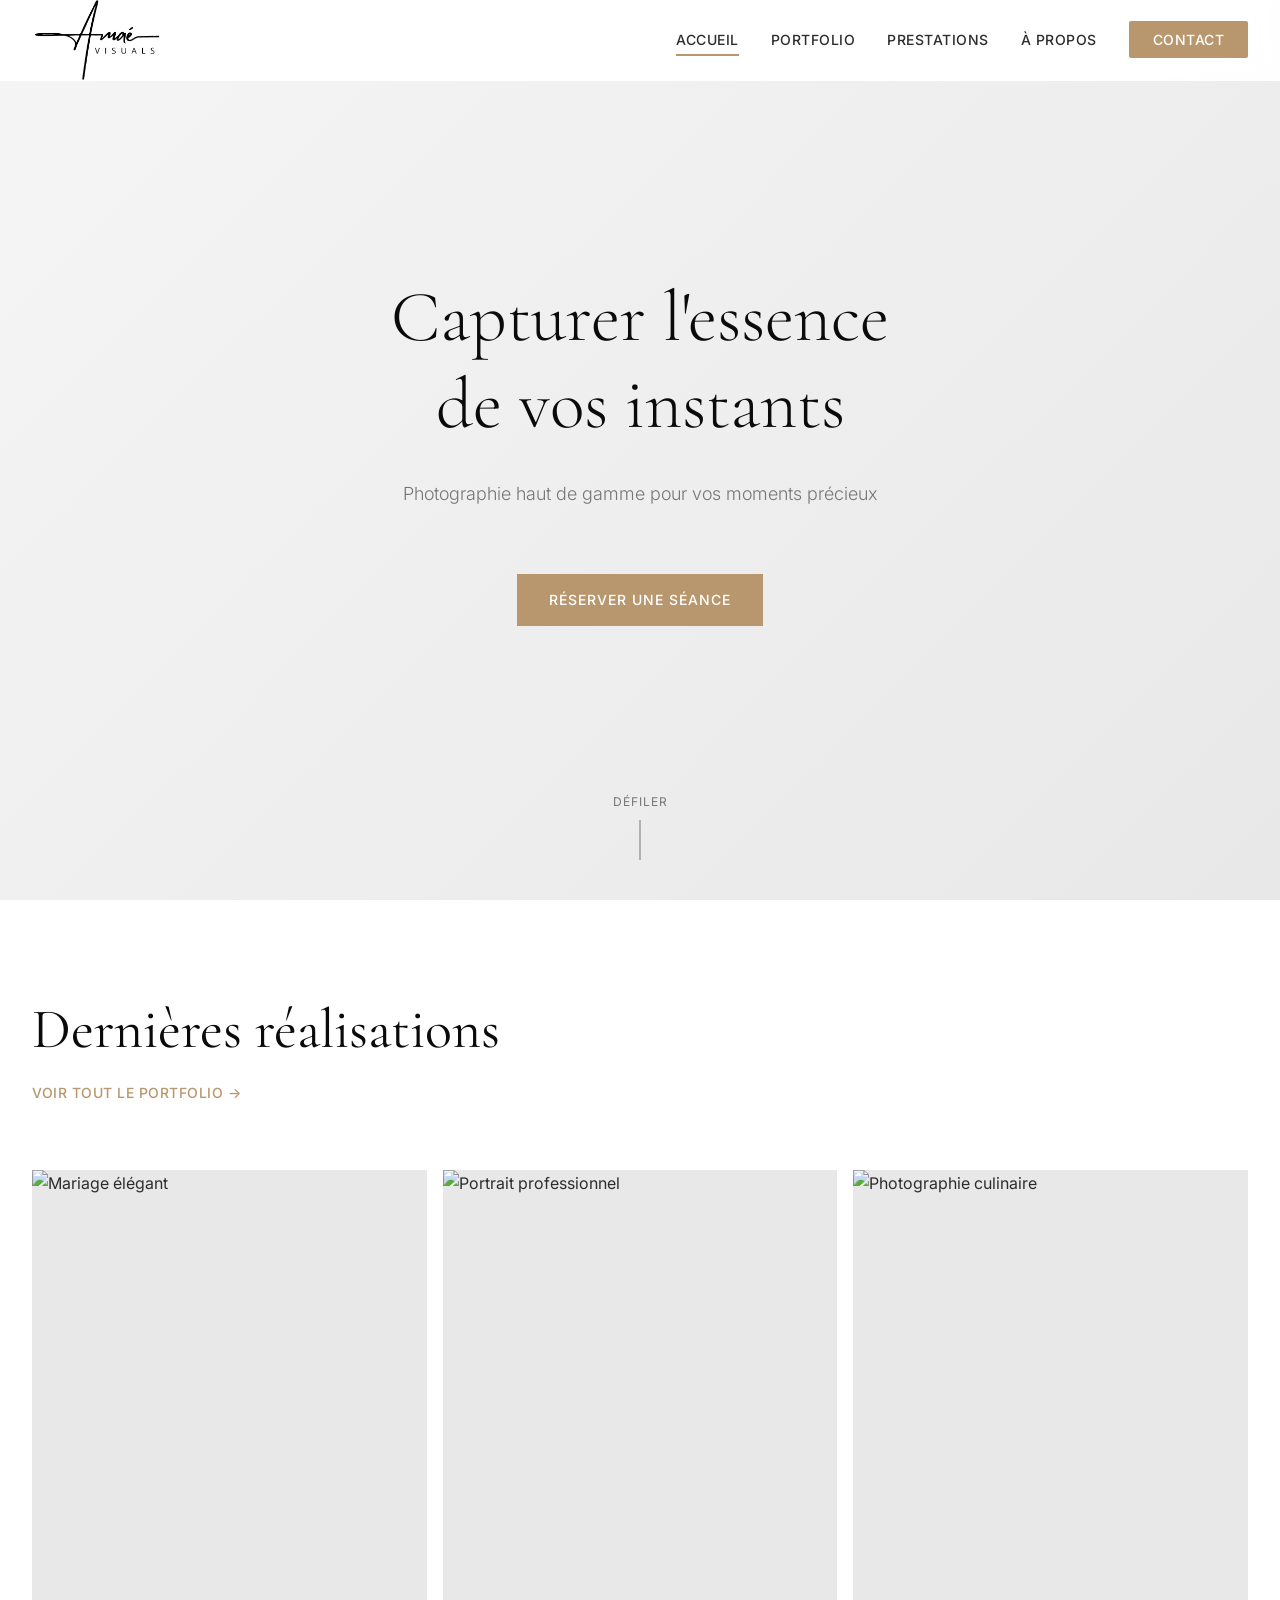
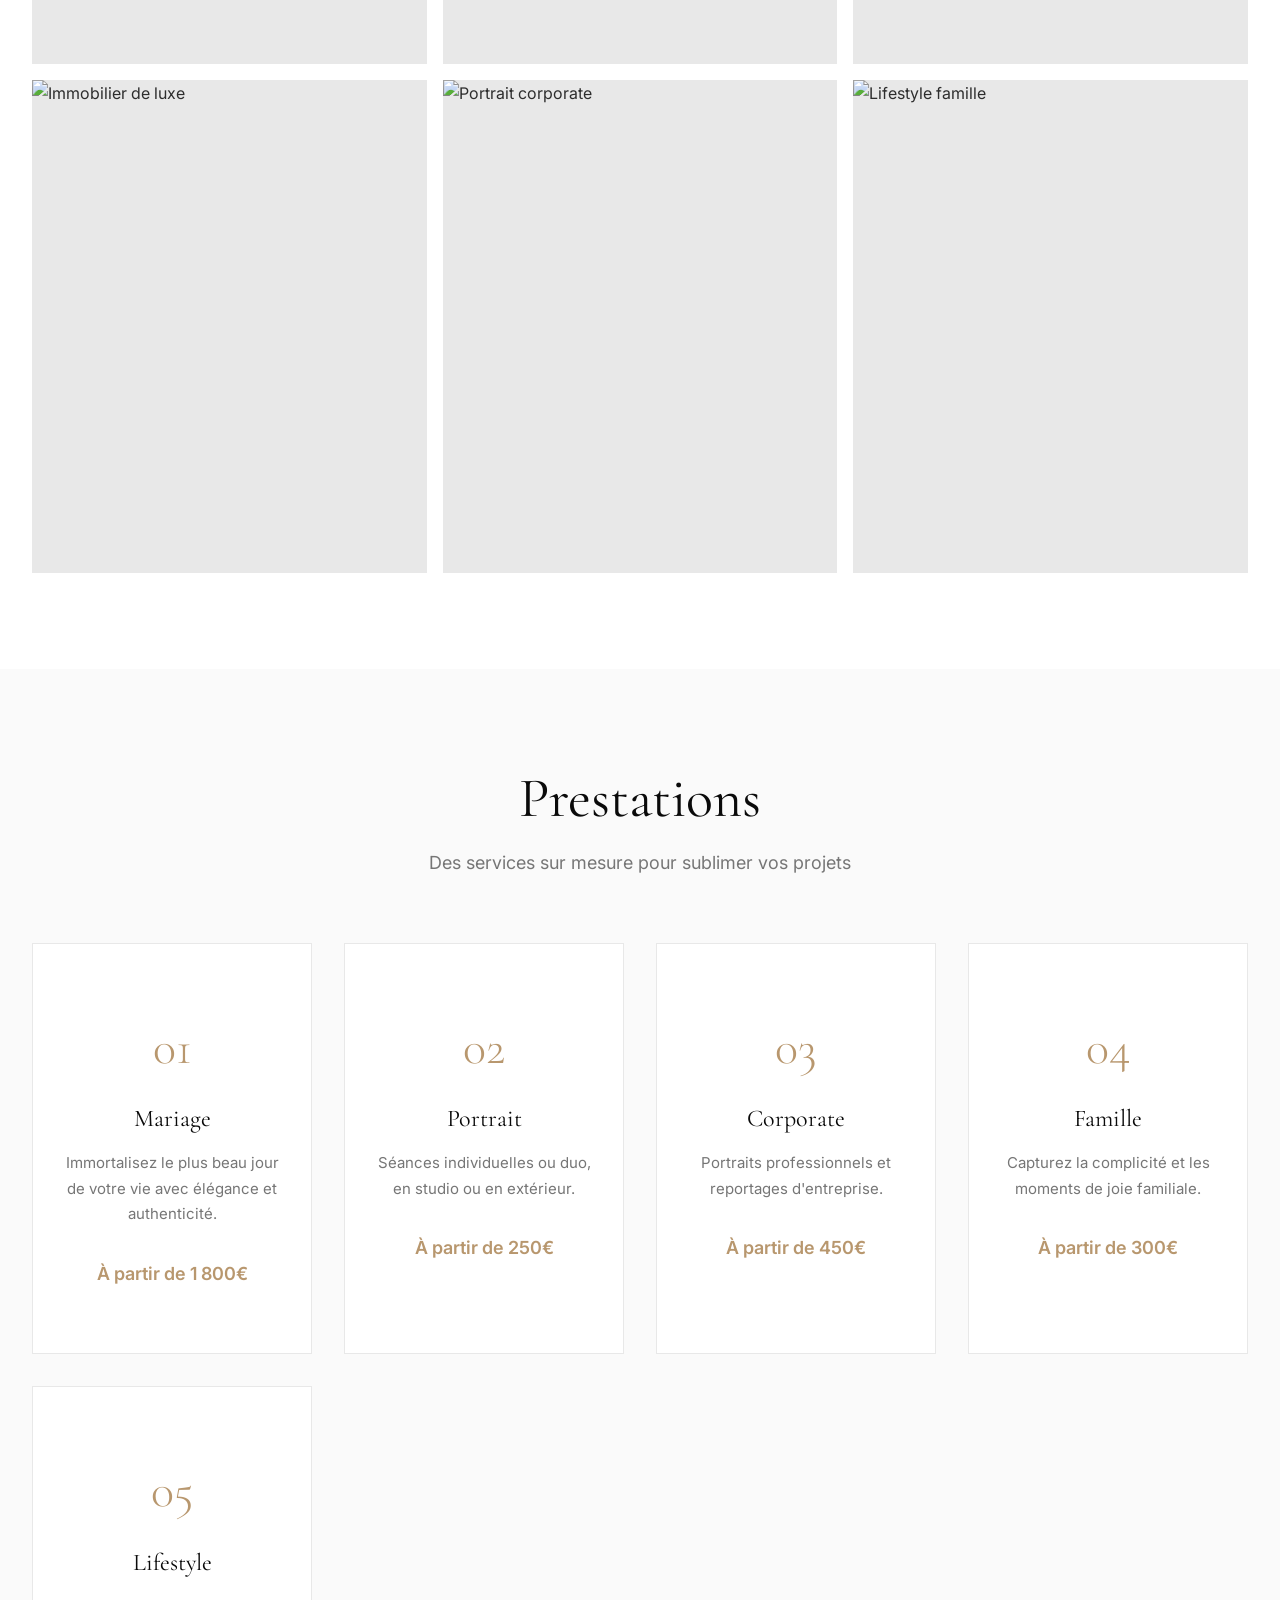
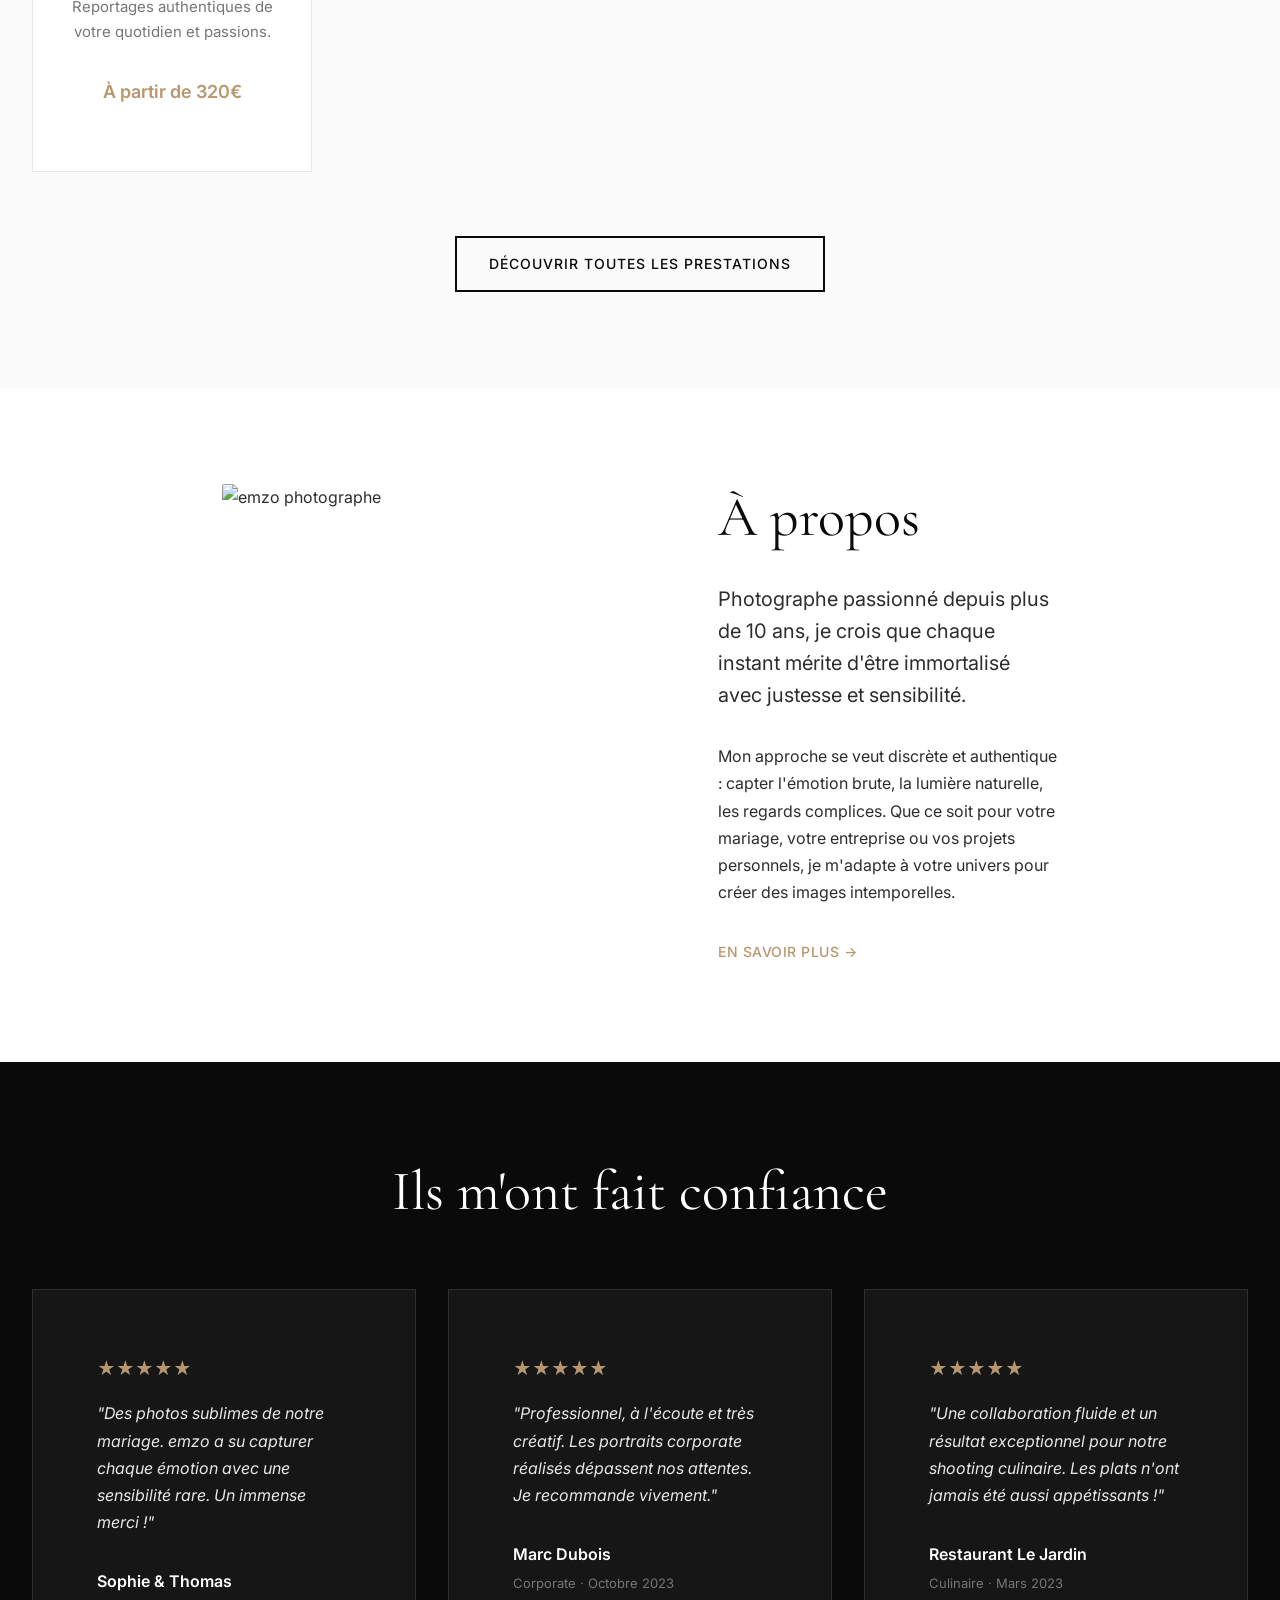
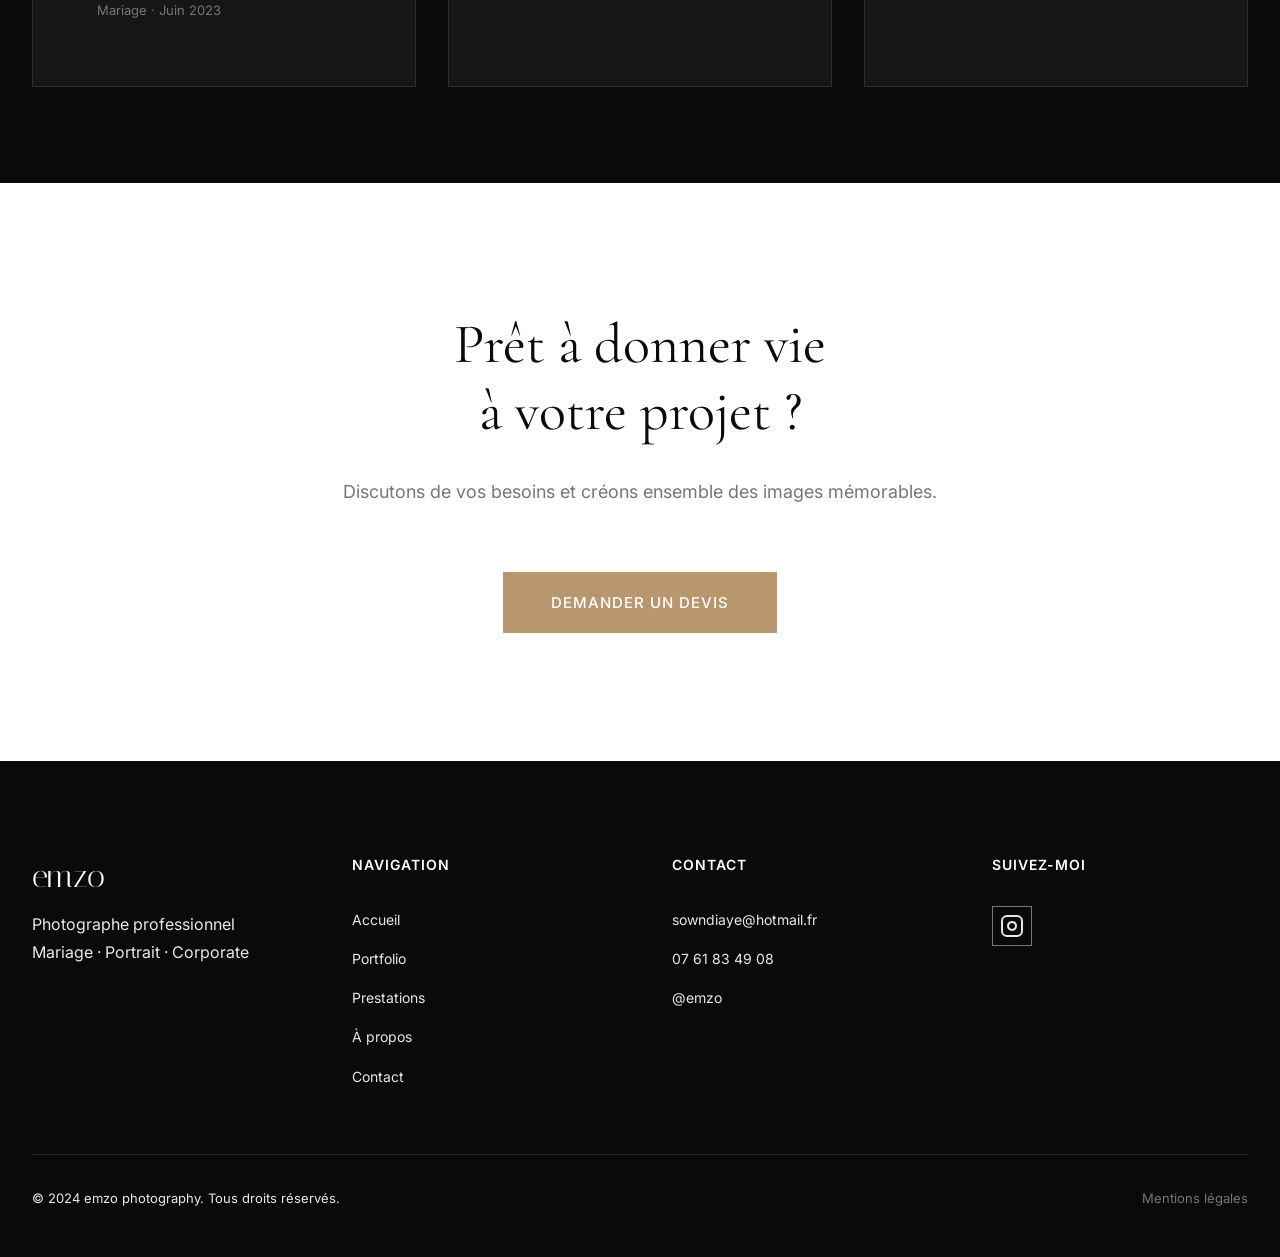
==== commit bdab6873: "Fix: ordre croissant des prestations et ajout du logo dans les autres pages: about, contact, portfol" ====
--- a/index.html
+++ b/index.html
@@ -132,13 +132,13 @@
                     <span class="service-price">À partir de 450€</span>
                 </div>
                 <div class="service-card">
-                    <div class="service-icon">06</div>
+                    <div class="service-icon">04</div>
                     <h3>Famille</h3>
                     <p>Capturez la complicité et les moments de joie familiale.</p>
                     <span class="service-price">À partir de 300€</span>
                 </div>
                 <div class="service-card">
-                    <div class="service-icon">07</div>
+                    <div class="service-icon">05</div>
                     <h3>Lifestyle</h3>
                     <p>Reportages authentiques de votre quotidien et passions.</p>
                     <span class="service-price">À partir de 320€</span>
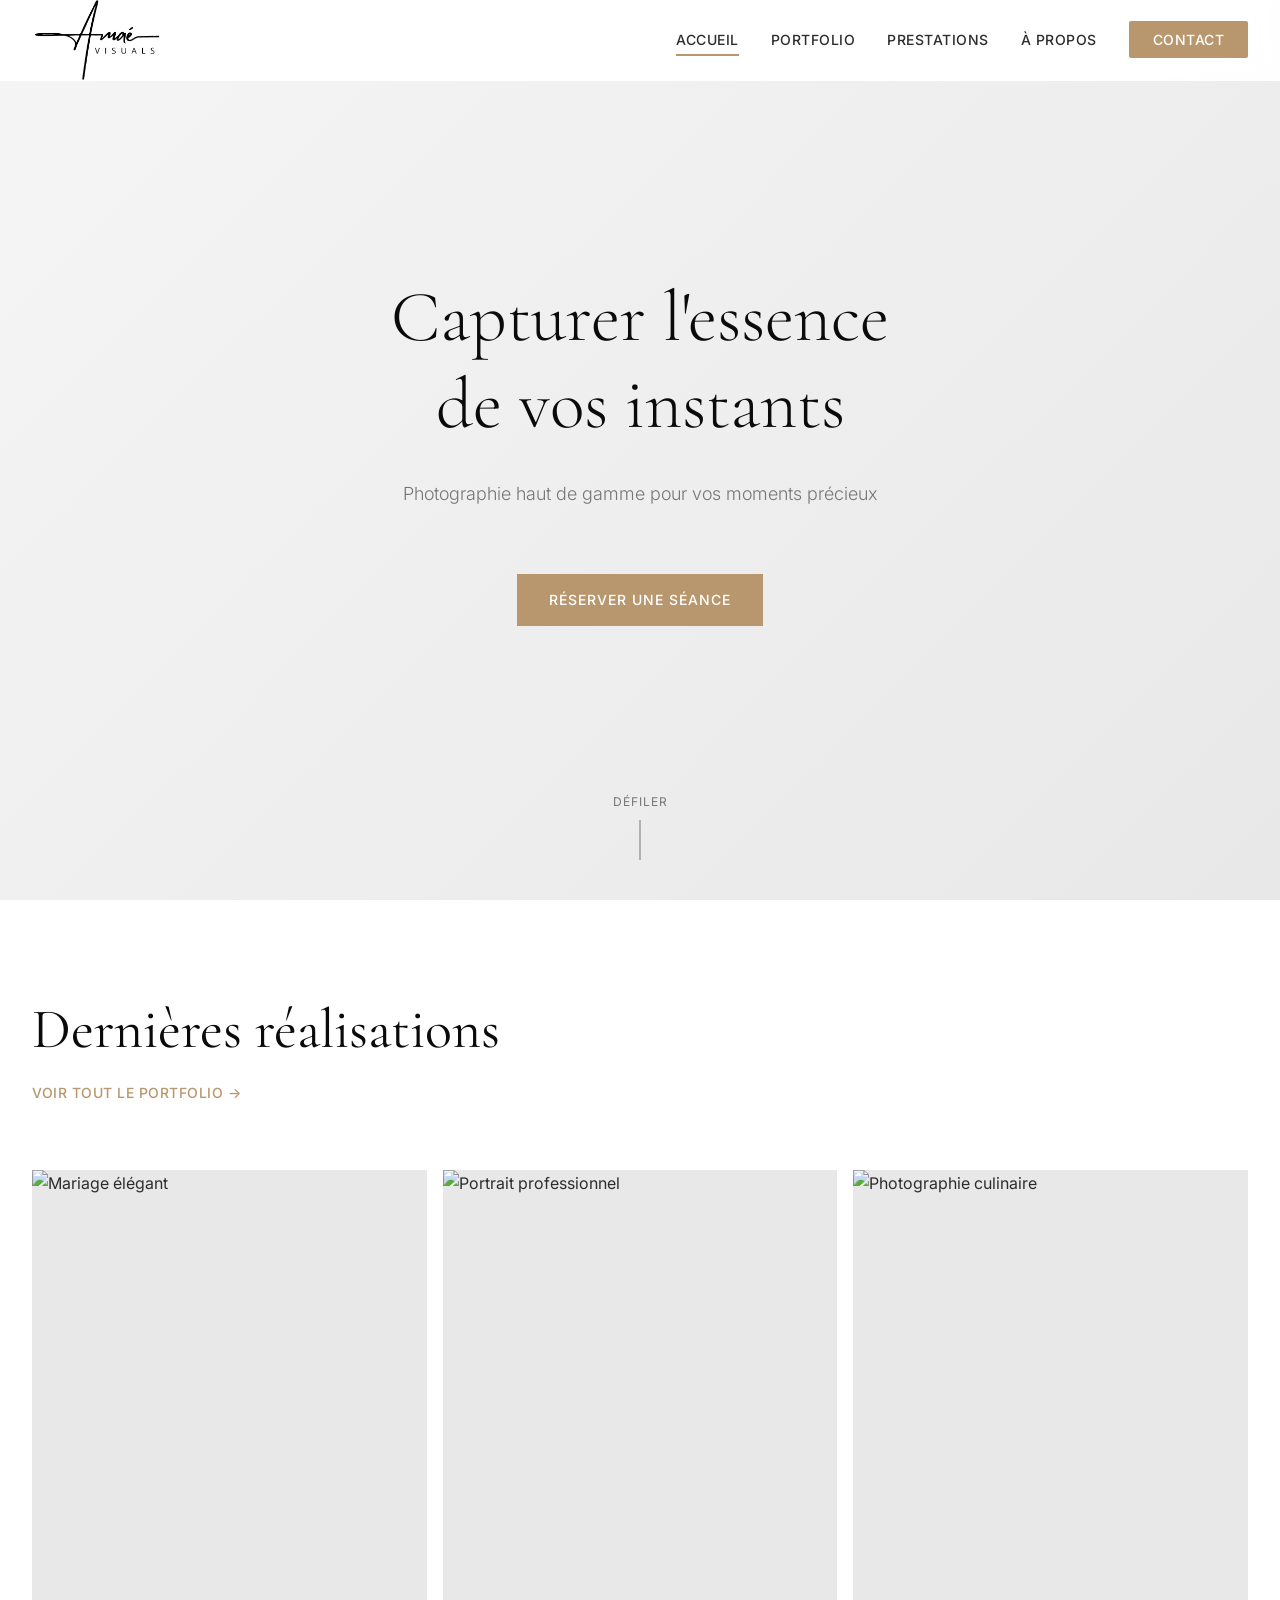
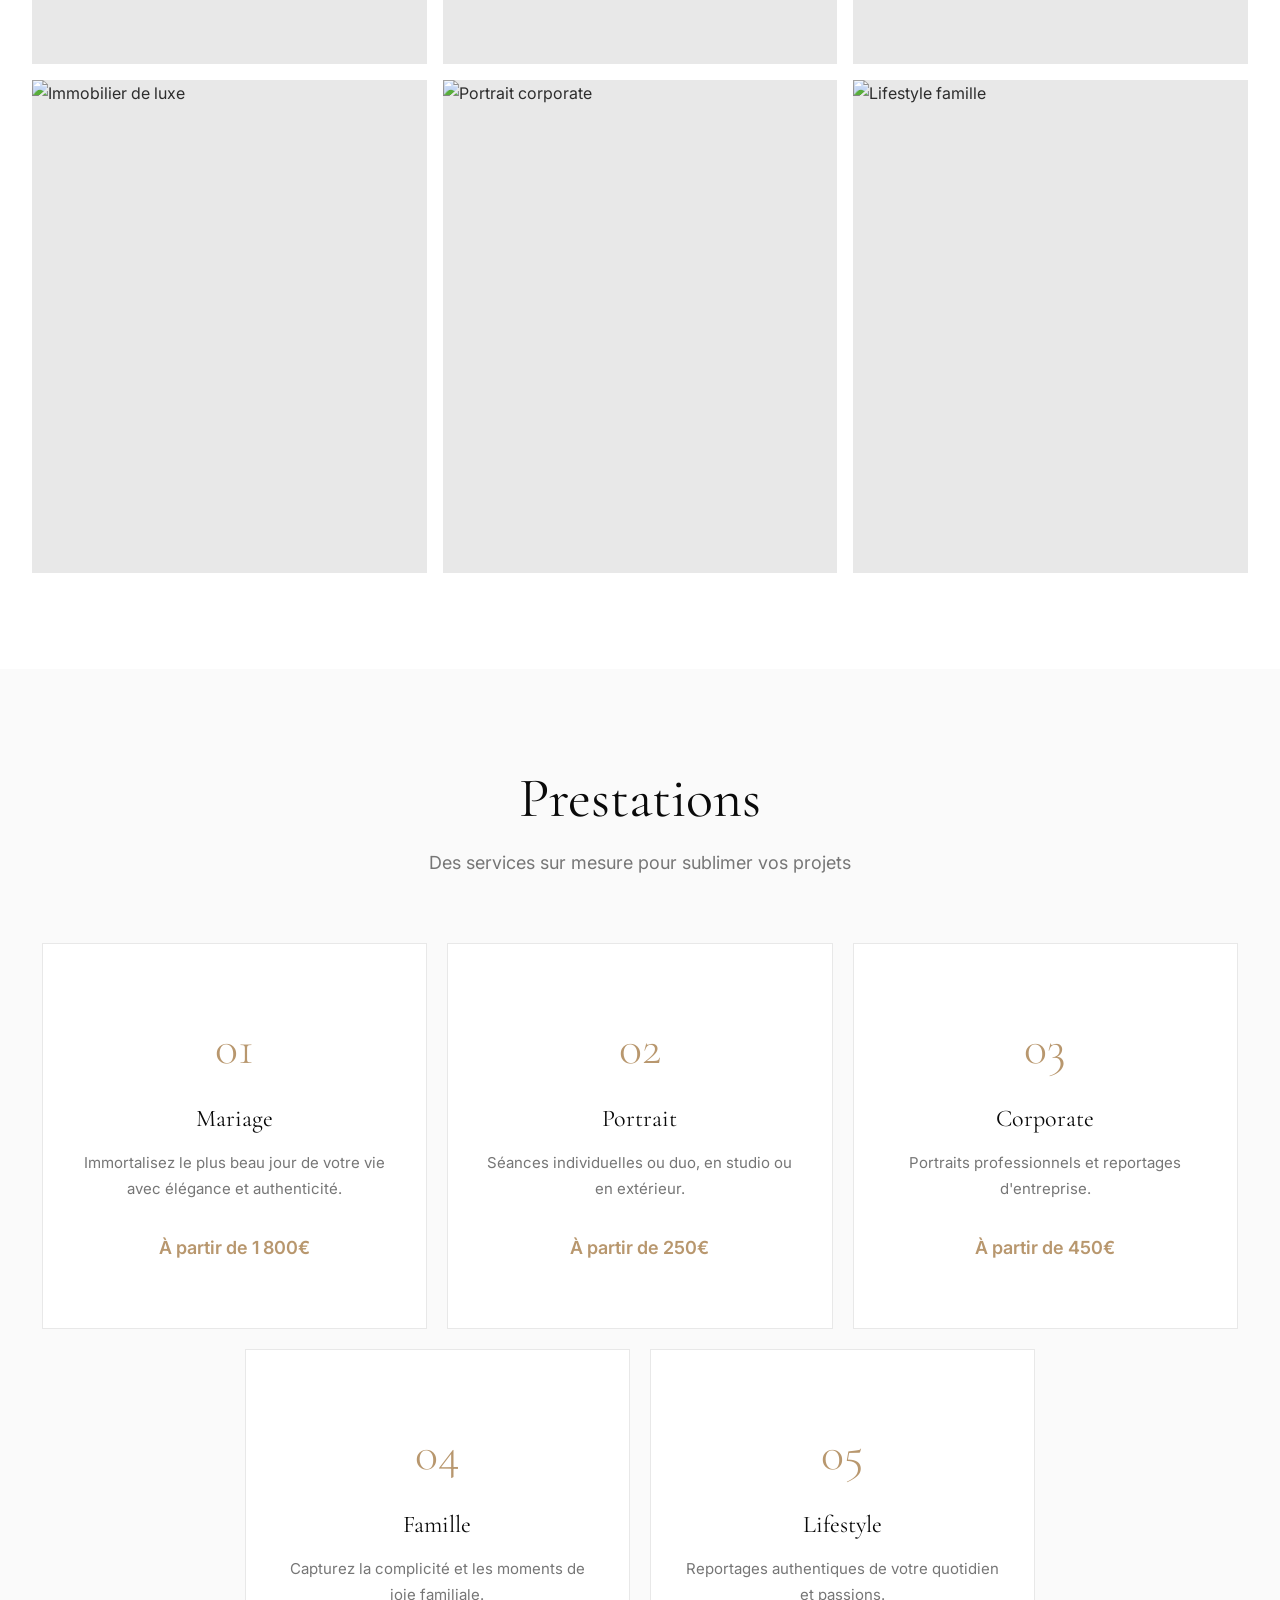
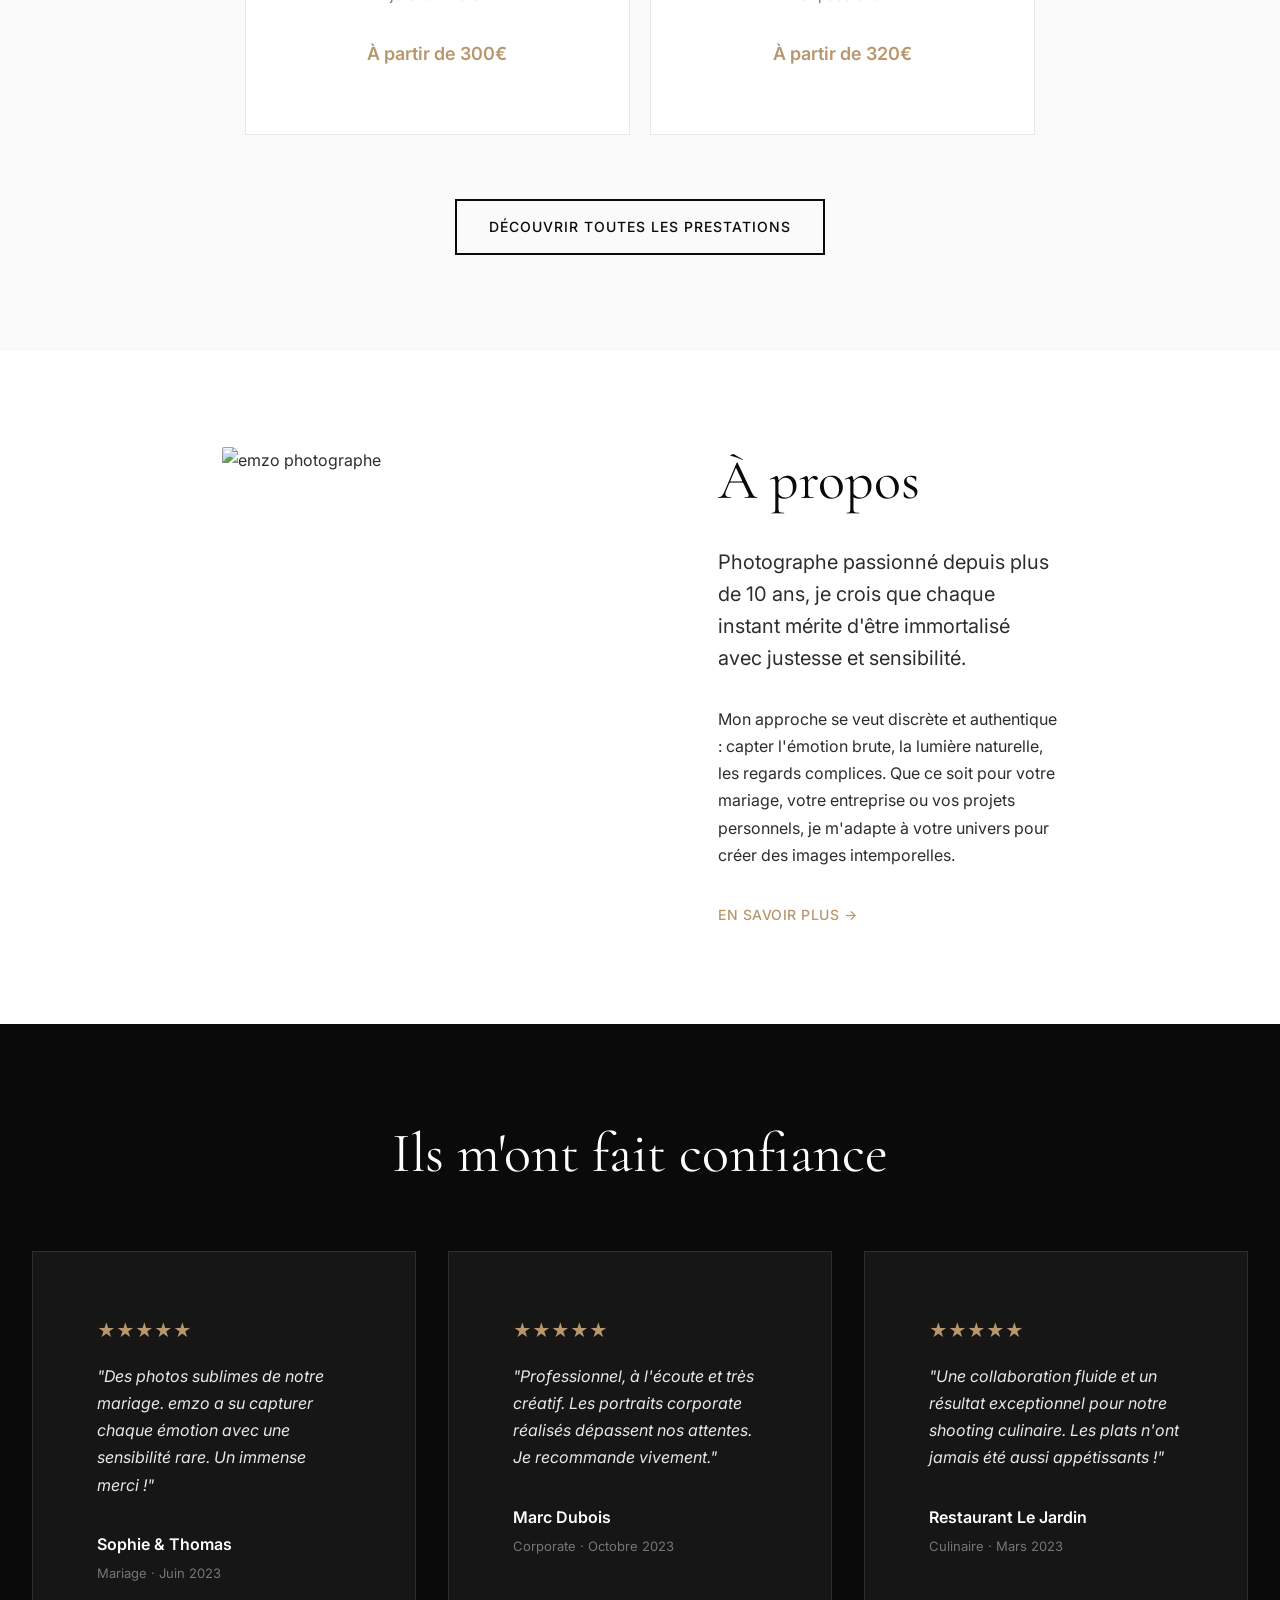
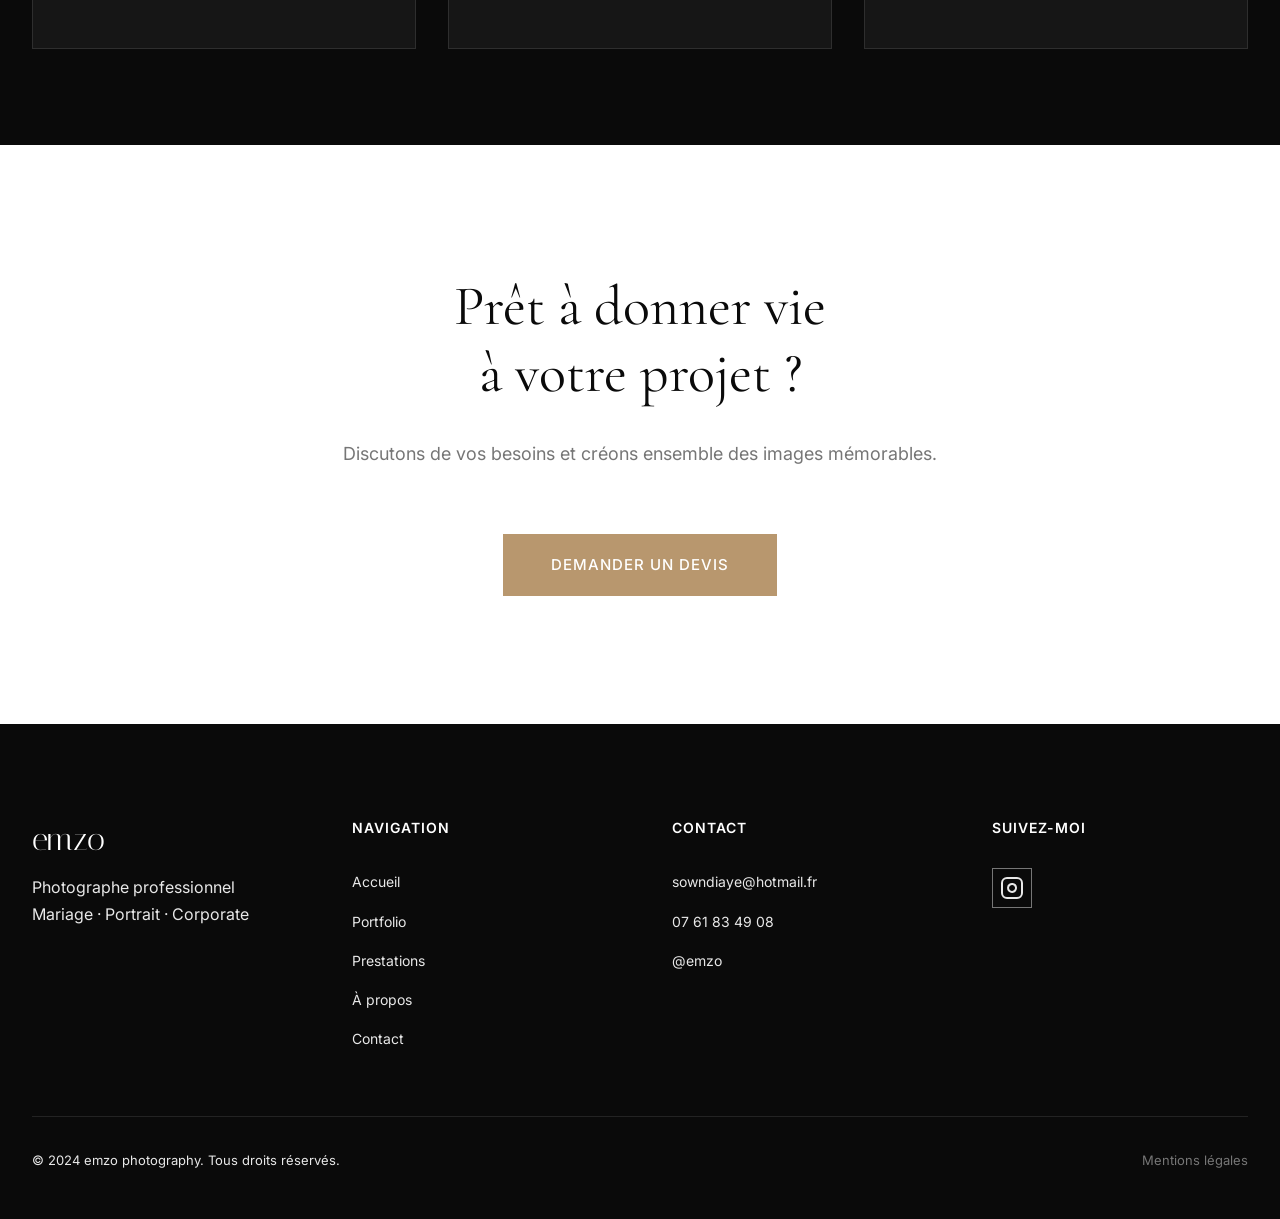
==== commit c13dc7f2: "affichage des cards pour les prestations dans index.html 3cards ligne 1 et 2 cards ligne 2" ====
--- a/index.html
+++ b/index.html
@@ -1,26 +1,31 @@
 <!DOCTYPE html>
 <html lang="fr">
+
 <head>
     <meta charset="UTF-8">
     <meta name="viewport" content="width=device-width, initial-scale=1.0">
     <title>emzo photography — Photographe professionnel</title>
-    <meta name="description" content="Photographe professionnel spécialisé en mariage, portrait, corporate et lifestyle. Capturer l'essence de vos moments précieux.">
-    
+    <meta name="description"
+        content="Photographe professionnel spécialisé en mariage, portrait, corporate et lifestyle. Capturer l'essence de vos moments précieux.">
+
     <!-- Open Graph -->
     <meta property="og:title" content="emzo photography — Photographe professionnel">
     <meta property="og:description" content="Mariage, portrait, corporate, culinaire. Photographie haut de gamme.">
     <meta property="og:type" content="website">
     <meta property="og:image" content="https://images.unsplash.com/photo-1606216794074-735e91aa2c92?w=1200">
-    
+
     <!-- Fonts -->
     <link rel="preconnect" href="https://fonts.googleapis.com">
     <link rel="preconnect" href="https://fonts.gstatic.com" crossorigin>
-    <link href="https://fonts.googleapis.com/css2?family=Cormorant+Garamond:wght@300;400;600&family=Inter:wght@300;400;500;600&family=Italiana&display=swap" rel="stylesheet">
-    
+    <link
+        href="https://fonts.googleapis.com/css2?family=Cormorant+Garamond:wght@300;400;600&family=Inter:wght@300;400;500;600&family=Italiana&display=swap"
+        rel="stylesheet">
+
     <link rel="stylesheet" href="css/styles.css">
 </head>
+
 <body>
-    
+
     <!-- Navigation -->
     <nav class="nav" id="navbar">
         <div class="nav-container">
@@ -62,40 +67,46 @@
                 <h2 class="section-title">Dernières réalisations</h2>
                 <a href="portfolio.html" class="link-arrow">Voir tout le portfolio →</a>
             </div>
-            
+
             <div class="grid-portfolio">
                 <div class="portfolio-item">
-                    <img src="https://images.unsplash.com/photo-1519741497674-611481863552?w=800&h=1000&fit=crop" alt="Mariage élégant" loading="lazy">
+                    <img src="https://images.unsplash.com/photo-1519741497674-611481863552?w=800&h=1000&fit=crop"
+                        alt="Mariage élégant" loading="lazy">
                     <div class="portfolio-overlay">
                         <span class="portfolio-category">Mariage</span>
                     </div>
                 </div>
                 <div class="portfolio-item">
-                    <img src="https://images.unsplash.com/photo-1507003211169-0a1dd7228f2d?w=800&h=1000&fit=crop" alt="Portrait professionnel" loading="lazy">
+                    <img src="https://images.unsplash.com/photo-1507003211169-0a1dd7228f2d?w=800&h=1000&fit=crop"
+                        alt="Portrait professionnel" loading="lazy">
                     <div class="portfolio-overlay">
                         <span class="portfolio-category">Portrait</span>
                     </div>
                 </div>
                 <div class="portfolio-item">
-                    <img src="https://images.unsplash.com/photo-1504674900247-0877df9cc836?w=800&h=1000&fit=crop" alt="Photographie culinaire" loading="lazy">
+                    <img src="https://images.unsplash.com/photo-1504674900247-0877df9cc836?w=800&h=1000&fit=crop"
+                        alt="Photographie culinaire" loading="lazy">
                     <div class="portfolio-overlay">
                         <span class="portfolio-category">Culinaire</span>
                     </div>
                 </div>
                 <div class="portfolio-item">
-                    <img src="https://images.unsplash.com/photo-1560518883-ce09059eeffa?w=800&h=1000&fit=crop" alt="Immobilier de luxe" loading="lazy">
+                    <img src="https://images.unsplash.com/photo-1560518883-ce09059eeffa?w=800&h=1000&fit=crop"
+                        alt="Immobilier de luxe" loading="lazy">
                     <div class="portfolio-overlay">
                         <span class="portfolio-category">Immobilier</span>
                     </div>
                 </div>
                 <div class="portfolio-item">
-                    <img src="https://images.unsplash.com/photo-1573496359142-b8d87734a5a2?w=800&h=1000&fit=crop" alt="Portrait corporate" loading="lazy">
+                    <img src="https://images.unsplash.com/photo-1573496359142-b8d87734a5a2?w=800&h=1000&fit=crop"
+                        alt="Portrait corporate" loading="lazy">
                     <div class="portfolio-overlay">
                         <span class="portfolio-category">Corporate</span>
                     </div>
                 </div>
                 <div class="portfolio-item">
-                    <img src="https://images.unsplash.com/photo-1511895426328-dc8714191300?w=800&h=1000&fit=crop" alt="Lifestyle famille" loading="lazy">
+                    <img src="https://images.unsplash.com/photo-1511895426328-dc8714191300?w=800&h=1000&fit=crop"
+                        alt="Lifestyle famille" loading="lazy">
                     <div class="portfolio-overlay">
                         <span class="portfolio-category">Famille</span>
                     </div>
@@ -104,6 +115,7 @@
         </div>
     </section>
 
+    <!-- Services -->
     <!-- Services -->
     <section class="section services-preview bg-light">
         <div class="container">
@@ -111,40 +123,52 @@
                 <h2 class="section-title">Prestations</h2>
                 <p class="section-intro">Des services sur mesure pour sublimer vos projets</p>
             </div>
-            
-            <div class="grid-services">
-                <div class="service-card">
+
+            <div class="grid-services"
+                style="display: flex !important; flex-wrap: wrap !important; justify-content: center !important; gap: 20px !important;">
+
+                <div class="service-card"
+                    style="flex: 0 0 calc(33.333% - 20px) !important; min-width: 250px !important;">
                     <div class="service-icon">01</div>
                     <h3>Mariage</h3>
                     <p>Immortalisez le plus beau jour de votre vie avec élégance et authenticité.</p>
                     <span class="service-price">À partir de 1 800€</span>
                 </div>
-                <div class="service-card">
+
+                <div class="service-card"
+                    style="flex: 0 0 calc(33.333% - 20px) !important; min-width: 250px !important;">
                     <div class="service-icon">02</div>
                     <h3>Portrait</h3>
                     <p>Séances individuelles ou duo, en studio ou en extérieur.</p>
                     <span class="service-price">À partir de 250€</span>
                 </div>
-                <div class="service-card">
+
+                <div class="service-card"
+                    style="flex: 0 0 calc(33.333% - 20px) !important; min-width: 250px !important;">
                     <div class="service-icon">03</div>
                     <h3>Corporate</h3>
                     <p>Portraits professionnels et reportages d'entreprise.</p>
                     <span class="service-price">À partir de 450€</span>
                 </div>
-                <div class="service-card">
+
+                <div class="service-card"
+                    style="flex: 0 0 calc(33.333% - 20px) !important; min-width: 250px !important;">
                     <div class="service-icon">04</div>
                     <h3>Famille</h3>
                     <p>Capturez la complicité et les moments de joie familiale.</p>
                     <span class="service-price">À partir de 300€</span>
                 </div>
-                <div class="service-card">
+
+                <div class="service-card"
+                    style="flex: 0 0 calc(33.333% - 20px) !important; min-width: 250px !important;">
                     <div class="service-icon">05</div>
                     <h3>Lifestyle</h3>
                     <p>Reportages authentiques de votre quotidien et passions.</p>
                     <span class="service-price">À partir de 320€</span>
                 </div>
-            </div>
-            
+
+            </div>
+
             <div class="text-center" style="margin-top: 64px;">
                 <a href="services.html" class="btn btn-secondary">Découvrir toutes les prestations</a>
             </div>
@@ -156,12 +180,16 @@
         <div class="container-small">
             <div class="about-grid">
                 <div class="about-image">
-                    <img src="https://images.unsplash.com/photo-1554048612-b6a482bc67e5?w=600&h=800&fit=crop" alt="emzo photographe" loading="lazy">
+                    <img src="https://images.unsplash.com/photo-1554048612-b6a482bc67e5?w=600&h=800&fit=crop"
+                        alt="emzo photographe" loading="lazy">
                 </div>
                 <div class="about-content">
                     <h2 class="section-title">À propos</h2>
-                    <p class="lead">Photographe passionné depuis plus de 10 ans, je crois que chaque instant mérite d'être immortalisé avec justesse et sensibilité.</p>
-                    <p>Mon approche se veut discrète et authentique : capter l'émotion brute, la lumière naturelle, les regards complices. Que ce soit pour votre mariage, votre entreprise ou vos projets personnels, je m'adapte à votre univers pour créer des images intemporelles.</p>
+                    <p class="lead">Photographe passionné depuis plus de 10 ans, je crois que chaque instant mérite
+                        d'être immortalisé avec justesse et sensibilité.</p>
+                    <p>Mon approche se veut discrète et authentique : capter l'émotion brute, la lumière naturelle, les
+                        regards complices. Que ce soit pour votre mariage, votre entreprise ou vos projets personnels,
+                        je m'adapte à votre univers pour créer des images intemporelles.</p>
                     <a href="about.html" class="link-arrow">En savoir plus →</a>
                 </div>
             </div>
@@ -174,11 +202,12 @@
             <div class="section-header centered">
                 <h2 class="section-title light">Ils m'ont fait confiance</h2>
             </div>
-            
+
             <div class="grid-testimonials">
                 <div class="testimonial-card">
                     <div class="stars">★★★★★</div>
-                    <p class="testimonial-text">"Des photos sublimes de notre mariage. emzo a su capturer chaque émotion avec une sensibilité rare. Un immense merci !"</p>
+                    <p class="testimonial-text">"Des photos sublimes de notre mariage. emzo a su capturer chaque émotion
+                        avec une sensibilité rare. Un immense merci !"</p>
                     <div class="testimonial-author">
                         <strong>Sophie & Thomas</strong>
                         <span>Mariage · Juin 2023</span>
@@ -186,7 +215,8 @@
                 </div>
                 <div class="testimonial-card">
                     <div class="stars">★★★★★</div>
-                    <p class="testimonial-text">"Professionnel, à l'écoute et très créatif. Les portraits corporate réalisés dépassent nos attentes. Je recommande vivement."</p>
+                    <p class="testimonial-text">"Professionnel, à l'écoute et très créatif. Les portraits corporate
+                        réalisés dépassent nos attentes. Je recommande vivement."</p>
                     <div class="testimonial-author">
                         <strong>Marc Dubois</strong>
                         <span>Corporate · Octobre 2023</span>
@@ -194,7 +224,8 @@
                 </div>
                 <div class="testimonial-card">
                     <div class="stars">★★★★★</div>
-                    <p class="testimonial-text">"Une collaboration fluide et un résultat exceptionnel pour notre shooting culinaire. Les plats n'ont jamais été aussi appétissants !"</p>
+                    <p class="testimonial-text">"Une collaboration fluide et un résultat exceptionnel pour notre
+                        shooting culinaire. Les plats n'ont jamais été aussi appétissants !"</p>
                     <div class="testimonial-author">
                         <strong>Restaurant Le Jardin</strong>
                         <span>Culinaire · Mars 2023</span>
@@ -243,7 +274,8 @@
                     <h4>Suivez-moi</h4>
                     <div class="social-links">
                         <a href="https://instagram.com/emzo" target="_blank" rel="noopener" aria-label="Instagram">
-                            <svg width="24" height="24" viewBox="0 0 24 24" fill="none" stroke="currentColor" stroke-width="2">
+                            <svg width="24" height="24" viewBox="0 0 24 24" fill="none" stroke="currentColor"
+                                stroke-width="2">
                                 <rect x="2" y="2" width="20" height="20" rx="5" ry="5"></rect>
                                 <path d="M16 11.37A4 4 0 1 1 12.63 8 4 4 0 0 1 16 11.37z"></path>
                                 <line x1="17.5" y1="6.5" x2="17.51" y2="6.5"></line>
@@ -261,4 +293,5 @@
 
     <script src="js/script.js"></script>
 </body>
+
 </html>
